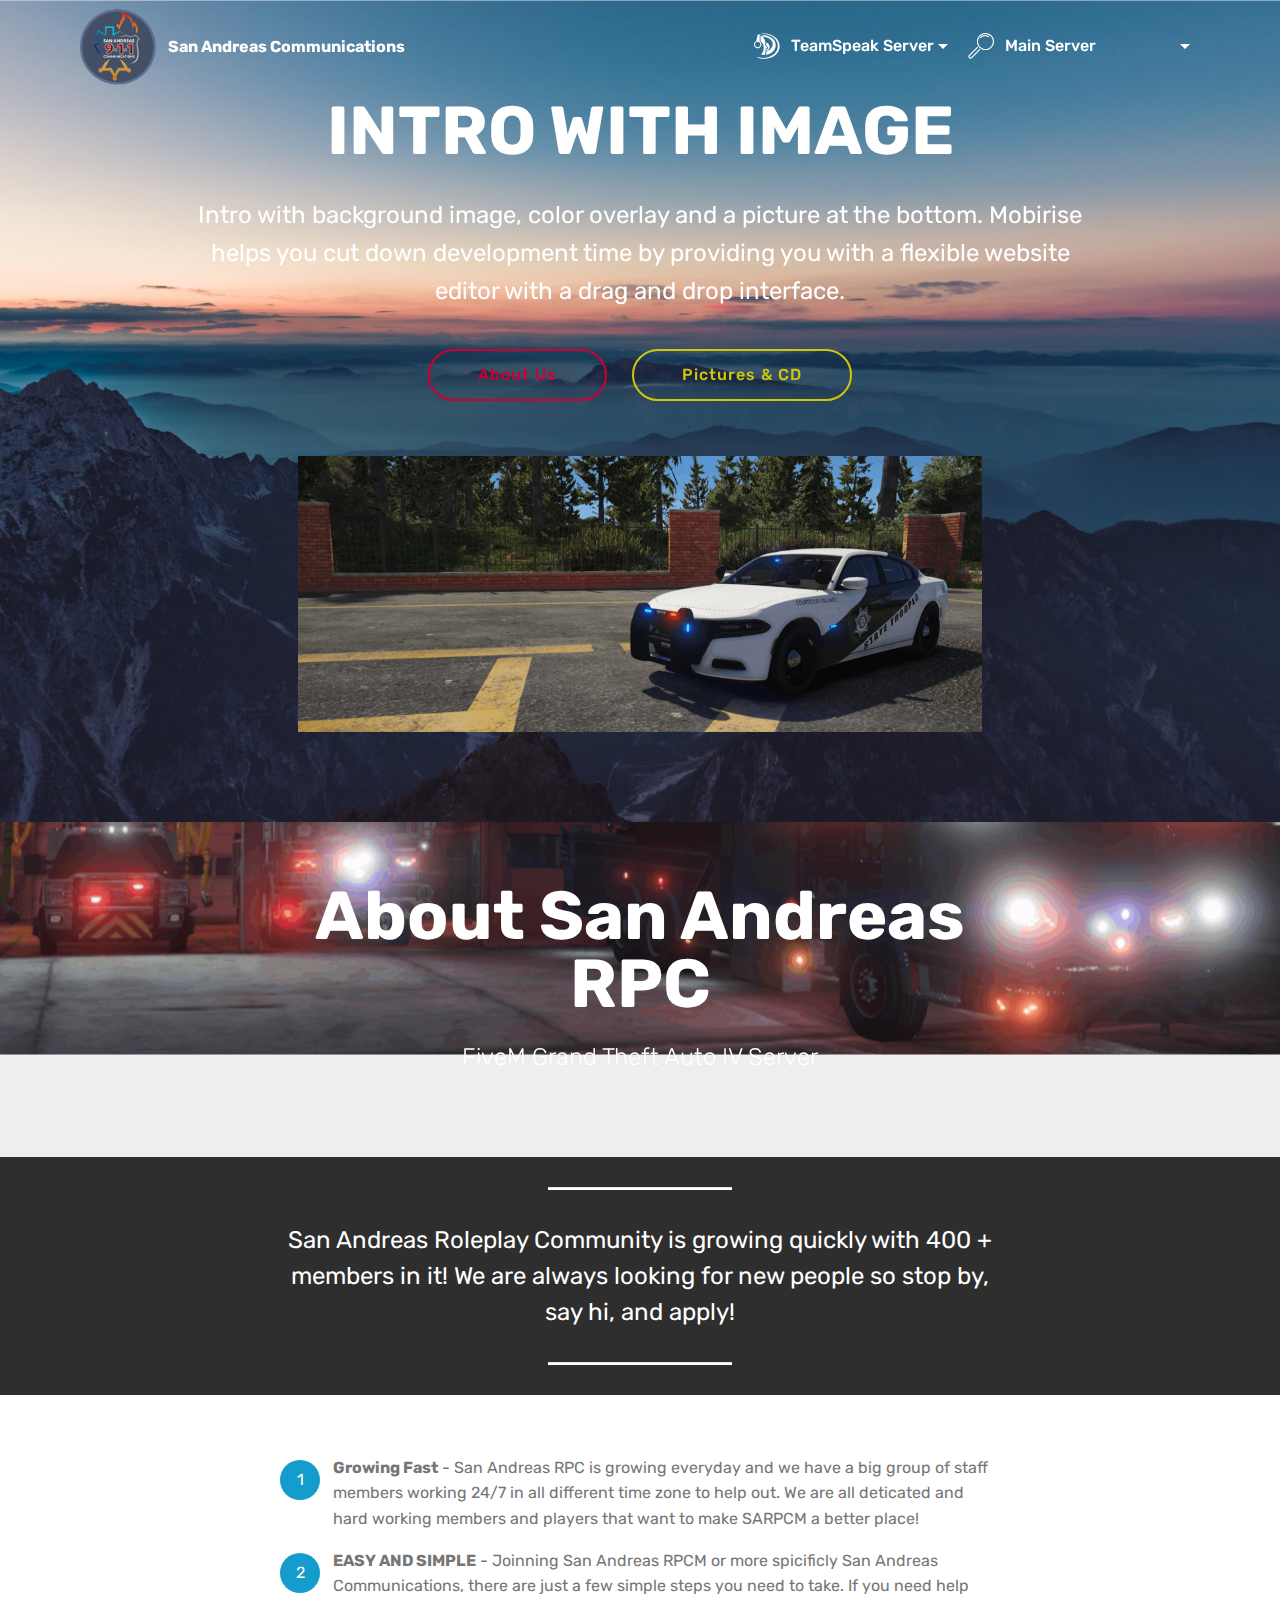
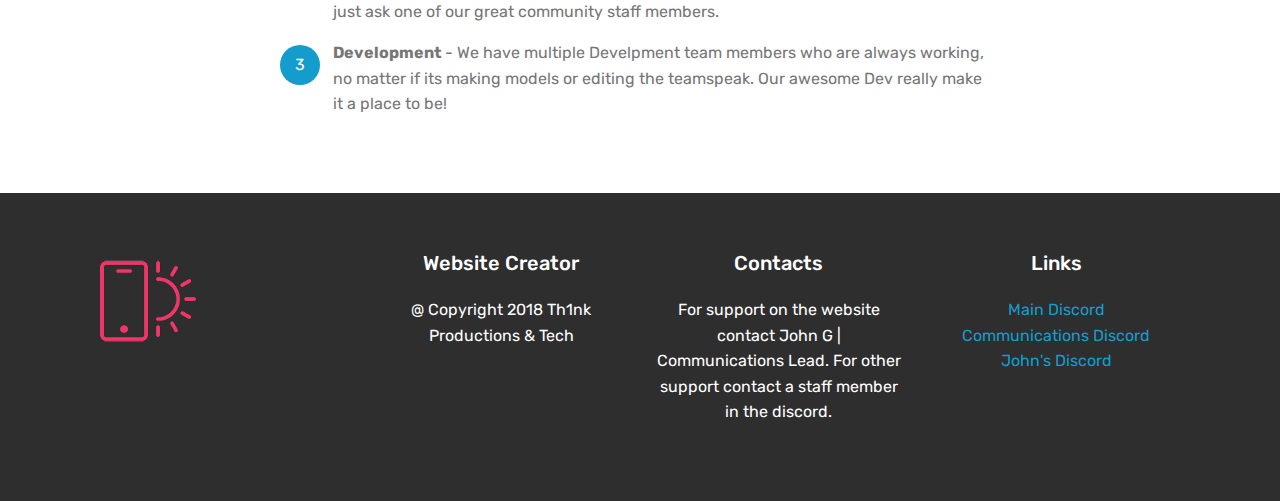
==== index.html @ 81643a7d "create github pages" ====
<!DOCTYPE html>
<html >
<head>
  <!-- Site made with Mobirise Website Builder v4.8.10, https://mobirise.com -->
  <meta charset="UTF-8">
  <meta http-equiv="X-UA-Compatible" content="IE=edge">
  <meta name="generator" content="Mobirise v4.8.10, mobirise.com">
  <meta name="viewport" content="width=device-width, initial-scale=1, minimum-scale=1">
  <link rel="shortcut icon" href="assets/images/comms-logo1-1-122x125.png" type="image/x-icon">
  <meta name="description" content="">
  <title>Home</title>
  <link rel="stylesheet" href="assets/web/assets/mobirise-icons/mobirise-icons.css">
  <link rel="stylesheet" href="assets/tether/tether.min.css">
  <link rel="stylesheet" href="assets/bootstrap/css/bootstrap.min.css">
  <link rel="stylesheet" href="assets/bootstrap/css/bootstrap-grid.min.css">
  <link rel="stylesheet" href="assets/bootstrap/css/bootstrap-reboot.min.css">
  <link rel="stylesheet" href="assets/socicon/css/styles.css">
  <link rel="stylesheet" href="assets/dropdown/css/style.css">
  <link rel="stylesheet" href="assets/theme/css/style.css">
  <link rel="stylesheet" href="assets/mobirise/css/mbr-additional.css" type="text/css">
  
  
  
</head>
<body>
  <link rel="stylesheet" href="style.less" class="cid-rf5jt0oGH4" id="menu1-4" data-rv-view="36"><section class="menu cid-rf5jt0oGH4" once="menu" id="menu1-4">

    

    <nav class="navbar navbar-expand beta-menu navbar-dropdown align-items-center navbar-fixed-top navbar-toggleable-sm bg-color transparent">
        <button class="navbar-toggler navbar-toggler-right" type="button" data-toggle="collapse" data-target="#navbarSupportedContent" aria-controls="navbarSupportedContent" aria-expanded="false" aria-label="Toggle navigation">
            <div class="hamburger">
                <span></span>
                <span></span>
                <span></span>
                <span></span>
            </div>
        </button>
        <div class="menu-logo">
            <div class="navbar-brand">
                <span class="navbar-logo">
                    <a href="index.html">
                         <img src="assets/images/comms-logo1-1-122x125.png" alt="Mobirise" title="" style="height: 4.8rem;">
                    </a>
                </span>
                <span class="navbar-caption-wrap"><a class="navbar-caption text-white display-4" href="index.html">San Andreas Communications<br></a></span>
            </div>
        </div>
        <div class="collapse navbar-collapse" id="navbarSupportedContent">
            <ul class="navbar-nav nav-dropdown nav-right" data-app-modern-menu="true"><li class="nav-item dropdown">
                    <a class="nav-link link text-white dropdown-toggle display-4" href="https://mobirise.co" data-toggle="dropdown-submenu" aria-expanded="false"><span class="socicon socicon-teamspeak mbr-iconfont mbr-iconfont-btn"></span>TeamSpeak Server</a><div class="dropdown-menu"><a class="text-white dropdown-item display-4" href="https://mobirise.co">Server Address:<br>sarpcm.com</a></div>
                </li>
                <li class="nav-item dropdown open">
                    <a class="nav-link link text-white dropdown-toggle display-4" href="https://discord.gg/9nnnePn" target="_blank" data-toggle="dropdown-submenu" aria-expanded="true">
                        <span class="mbri-search mbr-iconfont mbr-iconfont-btn"></span>Main Server&nbsp; &nbsp; &nbsp; &nbsp; &nbsp; &nbsp; &nbsp; &nbsp; &nbsp; &nbsp;&nbsp;</a><div class="dropdown-menu"><a class="text-white dropdown-item display-4" href="https://discord.gg/9nnnePn" target="_blank">Main Discord: <br>https://discord.gg/9nnnePn<br>Communications Discord:<br>https://discord.gg/y9QuucD<br></a></div>
                </li></ul>
            
        </div>
    </nav>
</section>

<section class="engine"><a href="https://mobirise.info/n">simple web templates</a></section><section class="header4 cid-rf5jaJrHUv mbr-parallax-background" id="header4-3">

    

    

    <div class="container">
        <div class="row justify-content-md-center">
            <div class="media-content col-md-10">
                <h1 class="mbr-section-title align-center mbr-white pb-3 mbr-bold mbr-fonts-style display-1">
                    INTRO WITH IMAGE
                </h1>
                
                <div class="mbr-text align-center mbr-white pb-3">
                    <p class="mbr-text mbr-fonts-style display-5">
                        Intro with background image, color overlay and a picture at the bottom. Mobirise helps you cut down development time by providing you with a flexible website editor with a drag and drop interface.
                    </p>
                </div>
                <div class="mbr-section-btn align-center"><a class="btn btn-md btn-secondary-outline display-4" href="https://mobirise.co">About Us<br></a>
                    <a class="btn btn-md btn-success-outline display-4" href="page1.html">Pictures &amp; CD<br></a></div>
            </div>
            <div class="mbr-figure pt-5">
                <img src="assets/images/paleto-station-charger-2-1368x553.png" alt="Mobirise" title="" style="width: 60%;">
            </div>
        </div>
    </div>
</section>

<section class="mbr-section content5 cid-rf5mTmYH8c mbr-parallax-background" id="content5-7">

    

    

    <div class="container">
        <div class="media-container-row">
            <div class="title col-12 col-md-8">
                <h2 class="align-center mbr-bold mbr-white pb-3 mbr-fonts-style display-1">
                    About San Andreas RPC</h2>
                <h3 class="mbr-section-subtitle align-center mbr-light mbr-white pb-3 mbr-fonts-style display-5">FiveM Grand Theft Auto IV Server</h3>
                
                
            </div>
        </div>
    </div>
</section>

<section class="mbr-section article content10 cid-rf5mU34wGT" id="content10-8">
    
     

    <div class="container">
        <div class="inner-container" style="width: 66%;">
            <hr class="line" style="width: 25%;">
            <div class="section-text align-center mbr-white mbr-fonts-style display-5">San Andreas Roleplay Community is growing quickly with 400 + members in it! We are always looking for new people so stop by, say hi, and apply!</div>
            <hr class="line" style="width: 25%;">
        </div>
    </div>
</section>

<section class="mbr-section article content11 cid-rf5mUFTgPh" id="content11-9">
     

    <div class="container">
        <div class="media-container-row">
            <div class="mbr-text counter-container col-12 col-md-8 mbr-fonts-style display-7">
                <ol>
                    <li><strong>Growing Fast</strong>&nbsp;- San Andreas RPC is growing everyday and we have a big group of staff members working 24/7 in all different time zone to help out. We are all deticated and hard working members and players that want to make SARPCM a better place!</li>
                    <li><strong>EASY AND SIMPLE</strong> - Joinning San Andreas RPCM or more spicificly San Andreas Communications, there are just a few simple steps you need to take. If you need help just ask one of our great community staff members.</li>
                    <li><strong>Development</strong>&nbsp;- We have multiple Develpment team members who are always working, no matter if its making models or editing the teamspeak. Our awesome Dev really make it a place to be!</li>
                </ol>
            </div>
        </div>
    </div>
</section>

<section class="cid-rf5qCkjVqH" id="footer1-d">

    

    

    <div class="container">
        <div class="media-container-row content text-white">
            <div class="col-12 col-md-3">
                <div class="media-wrap">
                    <a href="https://mobirise.co/">
                        <img src="assets/images/logo2.png" alt="Mobirise" title="">
                    </a>
                </div>
            </div>
            <div class="col-12 col-md-3 mbr-fonts-style display-7">
                <h5 class="pb-3">
                    Website Creator<br></h5>
                <p class="mbr-text">@ Copyright 2018 Th1nk Productions &amp; Tech</p>
            </div>
            <div class="col-12 col-md-3 mbr-fonts-style display-7">
                <h5 class="pb-3">
                    Contacts
                </h5>
                <p class="mbr-text">For support on the website contact John G | Communications Lead. For other support contact a staff member in the discord.</p>
            </div>
            <div class="col-12 col-md-3 mbr-fonts-style display-7">
                <h5 class="pb-3">
                    Links
                </h5>
                <p class="mbr-text"><a href="https://discord.gg/9nnnePn" target="_blank">Main Discord</a><br><a href="https://discord.gg/y9QuucD" target="_blank">Communications Discord</a><br><a href="https://discord.gg/YWtJuuz" target="_blank">John's Discord</a><a href="https://discord.gg/y9QuucD" target="_blank"><br></a><a href="https://discord.gg/y9QuucD" target="_blank"><br></a></p>
            </div>
        </div>
        
    </div>
</section>


  <script src="assets/web/assets/jquery/jquery.min.js"></script>
  <script src="assets/popper/popper.min.js"></script>
  <script src="assets/tether/tether.min.js"></script>
  <script src="assets/bootstrap/js/bootstrap.min.js"></script>
  <script src="assets/parallax/jarallax.min.js"></script>
  <script src="assets/dropdown/js/script.min.js"></script>
  <script src="assets/touchswipe/jquery.touch-swipe.min.js"></script>
  <script src="assets/smoothscroll/smooth-scroll.js"></script>
  <script src="assets/theme/js/script.js"></script>
  
  
</body>
</html>
---- assets/web/assets/mobirise-icons/mobirise-icons.css ----
@font-face {
  font-family: 'MobiriseIcons';
  src:  url('mobirise-icons.eot?spat4u');
  src:  url('mobirise-icons.eot?spat4u#iefix') format('embedded-opentype'),
    url('mobirise-icons.ttf?spat4u') format('truetype'),
    url('mobirise-icons.woff?spat4u') format('woff'),
    url('mobirise-icons.svg?spat4u#MobiriseIcons') format('svg');
  font-weight: normal;
  font-style: normal;
}

[class^="mbri-"], [class*=" mbri-"] {
  /* use !important to prevent issues with browser extensions that change fonts */
  font-family: MobiriseIcons !important;
  speak: none;
  font-style: normal;
  font-weight: normal;
  font-variant: normal;
  text-transform: none;
  line-height: 1;

  /* Better Font Rendering =========== */
  -webkit-font-smoothing: antialiased;
  -moz-osx-font-smoothing: grayscale;
}

.mbri-add-submenu:before {
  content: "\e900";
}
.mbri-alert:before {
  content: "\e901";
}
.mbri-align-center:before {
  content: "\e902";
}
.mbri-align-justify:before {
  content: "\e903";
}
.mbri-align-left:before {
  content: "\e904";
}
.mbri-align-right:before {
  content: "\e905";
}
.mbri-android:before {
  content: "\e906";
}
.mbri-apple:before {
  content: "\e907";
}
.mbri-arrow-down:before {
  content: "\e908";
}
.mbri-arrow-next:before {
  content: "\e909";
}
.mbri-arrow-prev:before {
  content: "\e90a";
}
.mbri-arrow-up:before {
  content: "\e90b";
}
.mbri-bold:before {
  content: "\e90c";
}
.mbri-bookmark:before {
  content: "\e90d";
}
.mbri-bootstrap:before {
  content: "\e90e";
}
.mbri-briefcase:before {
  content: "\e90f";
}
.mbri-browse:before {
  content: "\e910";
}
.mbri-bulleted-list:before {
  content: "\e911";
}
.mbri-calendar:before {
  content: "\e912";
}
.mbri-camera:before {
  content: "\e913";
}
.mbri-cart-add:before {
  content: "\e914";
}
.mbri-cart-full:before {
  content: "\e915";
}
.mbri-cash:before {
  content: "\e916";
}
.mbri-change-style:before {
  content: "\e917";
}
.mbri-chat:before {
  content: "\e918";
}
.mbri-clock:before {
  content: "\e919";
}
.mbri-close:before {
  content: "\e91a";
}
.mbri-cloud:before {
  content: "\e91b";
}
.mbri-code:before {
  content: "\e91c";
}
.mbri-contact-form:before {
  content: "\e91d";
}
.mbri-credit-card:before {
  content: "\e91e";
}
.mbri-cursor-click:before {
  content: "\e91f";
}
.mbri-cust-feedback:before {
  content: "\e920";
}
.mbri-database:before {
  content: "\e921";
}
.mbri-delivery:before {
  content: "\e922";
}
.mbri-desktop:before {
  content: "\e923";
}
.mbri-devices:before {
  content: "\e924";
}
.mbri-down:before {
  content: "\e925";
}
.mbri-download:before {
  content: "\e989";
}
.mbri-drag-n-drop:before {
  content: "\e927";
}
.mbri-drag-n-drop2:before {
  content: "\e928";
}
.mbri-edit:before {
  content: "\e929";
}
.mbri-edit2:before {
  content: "\e92a";
}
.mbri-error:before {
  content: "\e92b";
}
.mbri-extension:before {
  content: "\e92c";
}
.mbri-features:before {
  content: "\e92d";
}
.mbri-file:before {
  content: "\e92e";
}
.mbri-flag:before {
  content: "\e92f";
}
.mbri-folder:before {
  content: "\e930";
}
.mbri-gift:before {
  content: "\e931";
}
.mbri-github:before {
  content: "\e932";
}
.mbri-globe:before {
  content: "\e933";
}
.mbri-globe-2:before {
  content: "\e934";
}
.mbri-growing-chart:before {
  content: "\e935";
}
.mbri-hearth:before {
  content: "\e936";
}
.mbri-help:before {
  content: "\e937";
}
.mbri-home:before {
  content: "\e938";
}
.mbri-hot-cup:before {
  content: "\e939";
}
.mbri-idea:before {
  content: "\e93a";
}
.mbri-image-gallery:before {
  content: "\e93b";
}
.mbri-image-slider:before {
  content: "\e93c";
}
.mbri-info:before {
  content: "\e93d";
}
.mbri-italic:before {
  content: "\e93e";
}
.mbri-key:before {
  content: "\e93f";
}
.mbri-laptop:before {
  content: "\e940";
}
.mbri-layers:before {
  content: "\e941";
}
.mbri-left-right:before {
  content: "\e942";
}
.mbri-left:before {
  content: "\e943";
}
.mbri-letter:before {
  content: "\e944";
}
.mbri-like:before {
  content: "\e945";
}
.mbri-link:before {
  content: "\e946";
}
.mbri-lock:before {
  content: "\e947";
}
.mbri-login:before {
  content: "\e948";
}
.mbri-logout:before {
  content: "\e949";
}
.mbri-magic-stick:before {
  content: "\e94a";
}
.mbri-map-pin:before {
  content: "\e94b";
}
.mbri-menu:before {
  content: "\e94c";
}
.mbri-mobile:before {
  content: "\e94d";
}
.mbri-mobile2:before {
  content: "\e94e";
}
.mbri-mobirise:before {
  content: "\e94f";
}
.mbri-more-horizontal:before {
  content: "\e950";
}
.mbri-more-vertical:before {
  content: "\e951";
}
.mbri-music:before {
  content: "\e952";
}
.mbri-new-file:before {
  content: "\e953";
}
.mbri-numbered-list:before {
  content: "\e954";
}
.mbri-opened-folder:before {
  content: "\e955";
}
.mbri-pages:before {
  content: "\e956";
}
.mbri-paper-plane:before {
  content: "\e957";
}
.mbri-paperclip:before {
  content: "\e958";
}
.mbri-photo:before {
  content: "\e959";
}
.mbri-photos:before {
  content: "\e95a";
}
.mbri-pin:before {
  content: "\e95b";
}
.mbri-play:before {
  content: "\e95c";
}
.mbri-plus:before {
  content: "\e95d";
}
.mbri-preview:before {
  content: "\e95e";
}
.mbri-print:before {
  content: "\e95f";
}
.mbri-protect:before {
  content: "\e960";
}
.mbri-question:before {
  content: "\e961";
}
.mbri-quote-left:before {
  content: "\e962";
}
.mbri-quote-right:before {
  content: "\e963";
}
.mbri-refresh:before {
  content: "\e964";
}
.mbri-responsive:before {
  content: "\e965";
}
.mbri-right:before {
  content: "\e966";
}
.mbri-rocket:before {
  content: "\e967";
}
.mbri-sad-face:before {
  content: "\e968";
}
.mbri-sale:before {
  content: "\e969";
}
.mbri-save:before {
  content: "\e96a";
}
.mbri-search:before {
  content: "\e96b";
}
.mbri-setting:before {
  content: "\e96c";
}
.mbri-setting2:before {
  content: "\e96d";
}
.mbri-setting3:before {
  content: "\e96e";
}
.mbri-share:before {
  content: "\e96f";
}
.mbri-shopping-bag:before {
  content: "\e970";
}
.mbri-shopping-basket:before {
  content: "\e971";
}
.mbri-shopping-cart:before {
  content: "\e972";
}
.mbri-sites:before {
  content: "\e973";
}
.mbri-smile-face:before {
  content: "\e974";
}
.mbri-speed:before {
  content: "\e975";
}
.mbri-star:before {
  content: "\e976";
}
.mbri-success:before {
  content: "\e977";
}
.mbri-sun:before {
  content: "\e978";
}
.mbri-sun2:before {
  content: "\e979";
}
.mbri-tablet:before {
  content: "\e97a";
}
.mbri-tablet-vertical:before {
  content: "\e97b";
}
.mbri-target:before {
  content: "\e97c";
}
.mbri-timer:before {
  content: "\e97d";
}
.mbri-to-ftp:before {
  content: "\e97e";
}
.mbri-to-local-drive:before {
  content: "\e97f";
}
.mbri-touch-swipe:before {
  content: "\e980";
}
.mbri-touch:before {
  content: "\e981";
}
.mbri-trash:before {
  content: "\e982";
}
.mbri-underline:before {
  content: "\e983";
}
.mbri-unlink:before {
  content: "\e984";
}
.mbri-unlock:before {
  content: "\e985";
}
.mbri-up-down:before {
  content: "\e986";
}
.mbri-up:before {
  content: "\e987";
}
.mbri-update:before {
  content: "\e988";
}
.mbri-upload:before {
 content: "\e926"; 
}
.mbri-user:before {
  content: "\e98a";
}
.mbri-user2:before {
  content: "\e98b";
}
.mbri-users:before {
  content: "\e98c";
}
.mbri-video:before {
  content: "\e98d";
}
.mbri-video-play:before {
  content: "\e98e";
}
.mbri-watch:before {
  content: "\e98f";
}
.mbri-website-theme:before {
  content: "\e990";
}
.mbri-wifi:before {
  content: "\e991";
}
.mbri-windows:before {
  content: "\e992";
}
.mbri-zoom-out:before {
  content: "\e993";
}
.mbri-redo:before {
  content: "\e994";
}
.mbri-undo:before {
  content: "\e995";
}
---- assets/socicon/css/styles.css ----
@charset "UTF-8";

@font-face {
  font-family: "socicon";
  src:url("../fonts/socicon.eot");
  src:url("../fonts/socicon.eot?#iefix") format("embedded-opentype"),
    url("../fonts/socicon.woff") format("woff"),
    url("../fonts/socicon.ttf") format("truetype"),
    url("../fonts/socicon.svg#socicon") format("svg");
  font-weight: normal;
  font-style: normal;

}

[data-icon]:before {
  font-family: "socicon" !important;
  content: attr(data-icon);
  font-style: normal !important;
  font-weight: normal !important;
  font-variant: normal !important;
  text-transform: none !important;
  speak: none;
  line-height: 1;
  -webkit-font-smoothing: antialiased;
  -moz-osx-font-smoothing: grayscale;
}

[class^="socicon-"]:before,
[class*=" socicon-"]:before {
  font-family: "socicon" !important;
  font-style: normal !important;
  font-weight: normal !important;
  font-variant: normal !important;
  text-transform: none !important;
  speak: none;
  line-height: 1;
  -webkit-font-smoothing: antialiased;
  -moz-osx-font-smoothing: grayscale;
}

.socicon-modelmayhem:before {
  content: "\e000";
}
.socicon-mixcloud:before {
  content: "\e001";
}
.socicon-drupal:before {
  content: "\e002";
}
.socicon-swarm:before {
  content: "\e003";
}
.socicon-istock:before {
  content: "\e004";
}
.socicon-yammer:before {
  content: "\e005";
}
.socicon-ello:before {
  content: "\e006";
}
.socicon-stackoverflow:before {
  content: "\e007";
}
.socicon-persona:before {
  content: "\e008";
}
.socicon-triplej:before {
  content: "\e009";
}
.socicon-houzz:before {
  content: "\e00a";
}
.socicon-rss:before {
  content: "\e00b";
}
.socicon-paypal:before {
  content: "\e00c";
}
.socicon-odnoklassniki:before {
  content: "\e00d";
}
.socicon-airbnb:before {
  content: "\e00e";
}
.socicon-periscope:before {
  content: "\e00f";
}
.socicon-outlook:before {
  content: "\e010";
}
.socicon-coderwall:before {
  content: "\e011";
}
.socicon-tripadvisor:before {
  content: "\e012";
}
.socicon-appnet:before {
  content: "\e013";
}
.socicon-goodreads:before {
  content: "\e014";
}
.socicon-tripit:before {
  content: "\e015";
}
.socicon-lanyrd:before {
  content: "\e016";
}
.socicon-slideshare:before {
  content: "\e017";
}
.socicon-buffer:before {
  content: "\e018";
}
.socicon-disqus:before {
  content: "\e019";
}
.socicon-vkontakte:before {
  content: "\e01a";
}
.socicon-whatsapp:before {
  content: "\e01b";
}
.socicon-patreon:before {
  content: "\e01c";
}
.socicon-storehouse:before {
  content: "\e01d";
}
.socicon-pocket:before {
  content: "\e01e";
}
.socicon-mail:before {
  content: "\e01f";
}
.socicon-blogger:before {
  content: "\e020";
}
.socicon-technorati:before {
  content: "\e021";
}
.socicon-reddit:before {
  content: "\e022";
}
.socicon-dribbble:before {
  content: "\e023";
}
.socicon-stumbleupon:before {
  content: "\e024";
}
.socicon-digg:before {
  content: "\e025";
}
.socicon-envato:before {
  content: "\e026";
}
.socicon-behance:before {
  content: "\e027";
}
.socicon-delicious:before {
  content: "\e028";
}
.socicon-deviantart:before {
  content: "\e029";
}
.socicon-forrst:before {
  content: "\e02a";
}
.socicon-play:before {
  content: "\e02b";
}
.socicon-zerply:before {
  content: "\e02c";
}
.socicon-wikipedia:before {
  content: "\e02d";
}
.socicon-apple:before {
  content: "\e02e";
}
.socicon-flattr:before {
  content: "\e02f";
}
.socicon-github:before {
  content: "\e030";
}
.socicon-renren:before {
  content: "\e031";
}
.socicon-friendfeed:before {
  content: "\e032";
}
.socicon-newsvine:before {
  content: "\e033";
}
.socicon-identica:before {
  content: "\e034";
}
.socicon-bebo:before {
  content: "\e035";
}
.socicon-zynga:before {
  content: "\e036";
}
.socicon-steam:before {
  content: "\e037";
}
.socicon-xbox:before {
  content: "\e038";
}
.socicon-windows:before {
  content: "\e039";
}
.socicon-qq:before {
  content: "\e03a";
}
.socicon-douban:before {
  content: "\e03b";
}
.socicon-meetup:before {
  content: "\e03c";
}
.socicon-playstation:before {
  content: "\e03d";
}
.socicon-android:before {
  content: "\e03e";
}
.socicon-snapchat:before {
  content: "\e03f";
}
.socicon-twitter:before {
  content: "\e040";
}
.socicon-facebook:before {
  content: "\e041";
}
.socicon-googleplus:before {
  content: "\e042";
}
.socicon-pinterest:before {
  content: "\e043";
}
.socicon-foursquare:before {
  content: "\e044";
}
.socicon-yahoo:before {
  content: "\e045";
}
.socicon-skype:before {
  content: "\e046";
}
.socicon-yelp:before {
  content: "\e047";
}
.socicon-feedburner:before {
  content: "\e048";
}
.socicon-linkedin:before {
  content: "\e049";
}
.socicon-viadeo:before {
  content: "\e04a";
}
.socicon-xing:before {
  content: "\e04b";
}
.socicon-myspace:before {
  content: "\e04c";
}
.socicon-soundcloud:before {
  content: "\e04d";
}
.socicon-spotify:before {
  content: "\e04e";
}
.socicon-grooveshark:before {
  content: "\e04f";
}
.socicon-lastfm:before {
  content: "\e050";
}
.socicon-youtube:before {
  content: "\e051";
}
.socicon-vimeo:before {
  content: "\e052";
}
.socicon-dailymotion:before {
  content: "\e053";
}
.socicon-vine:before {
  content: "\e054";
}
.socicon-flickr:before {
  content: "\e055";
}
.socicon-500px:before {
  content: "\e056";
}
.socicon-wordpress:before {
  content: "\e058";
}
.socicon-tumblr:before {
  content: "\e059";
}
.socicon-twitch:before {
  content: "\e05a";
}
.socicon-8tracks:before {
  content: "\e05b";
}
.socicon-amazon:before {
  content: "\e05c";
}
.socicon-icq:before {
  content: "\e05d";
}
.socicon-smugmug:before {
  content: "\e05e";
}
.socicon-ravelry:before {
  content: "\e05f";
}
.socicon-weibo:before {
  content: "\e060";
}
.socicon-baidu:before {
  content: "\e061";
}
.socicon-angellist:before {
  content: "\e062";
}
.socicon-ebay:before {
  content: "\e063";
}
.socicon-imdb:before {
  content: "\e064";
}
.socicon-stayfriends:before {
  content: "\e065";
}
.socicon-residentadvisor:before {
  content: "\e066";
}
.socicon-google:before {
  content: "\e067";
}
.socicon-yandex:before {
  content: "\e068";
}
.socicon-sharethis:before {
  content: "\e069";
}
.socicon-bandcamp:before {
  content: "\e06a";
}
.socicon-itunes:before {
  content: "\e06b";
}
.socicon-deezer:before {
  content: "\e06c";
}
.socicon-telegram:before {
  content: "\e06e";
}
.socicon-openid:before {
  content: "\e06f";
}
.socicon-amplement:before {
  content: "\e070";
}
.socicon-viber:before {
  content: "\e071";
}
.socicon-zomato:before {
  content: "\e072";
}
.socicon-draugiem:before {
  content: "\e074";
}
.socicon-endomodo:before {
  content: "\e075";
}
.socicon-filmweb:before {
  content: "\e076";
}
.socicon-stackexchange:before {
  content: "\e077";
}
.socicon-wykop:before {
  content: "\e078";
}
.socicon-teamspeak:before {
  content: "\e079";
}
.socicon-teamviewer:before {
  content: "\e07a";
}
.socicon-ventrilo:before {
  content: "\e07b";
}
.socicon-younow:before {
  content: "\e07c";
}
.socicon-raidcall:before {
  content: "\e07d";
}
.socicon-mumble:before {
  content: "\e07e";
}
.socicon-medium:before {
  content: "\e06d";
}
.socicon-bebee:before {
  content: "\e07f";
}
.socicon-hitbox:before {
  content: "\e080";
}
.socicon-reverbnation:before {
  content: "\e081";
}
.socicon-formulr:before {
  content: "\e082";
}
.socicon-instagram:before {
  content: "\e057";
}
.socicon-battlenet:before {
  content: "\e083";
}
.socicon-chrome:before {
  content: "\e084";
}
.socicon-discord:before {
  content: "\e086";
}
.socicon-issuu:before {
  content: "\e087";
}
.socicon-macos:before {
  content: "\e088";
}
.socicon-firefox:before {
  content: "\e089";
}
.socicon-opera:before {
  content: "\e08d";
}
.socicon-keybase:before {
  content: "\e090";
}
.socicon-alliance:before {
  content: "\e091";
}
.socicon-livejournal:before {
  content: "\e092";
}
.socicon-googlephotos:before {
  content: "\e093";
}
.socicon-horde:before {
  content: "\e094";
}
.socicon-etsy:before {
  content: "\e095";
}
.socicon-zapier:before {
  content: "\e096";
}
.socicon-google-scholar:before {
  content: "\e097";
}
.socicon-researchgate:before {
  content: "\e098";
}
.socicon-wechat:before {
  content: "\e099";
}
.socicon-strava:before {
  content: "\e09a";
}
.socicon-line:before {
  content: "\e09b";
}
.socicon-lyft:before {
  content: "\e09c";
}
.socicon-uber:before {
  content: "\e09d";
}
.socicon-songkick:before {
  content: "\e09e";
}
.socicon-viewbug:before {
  content: "\e09f";
}
.socicon-googlegroups:before {
  content: "\e0a0";
}
.socicon-quora:before {
  content: "\e073";
}
.socicon-diablo:before {
  content: "\e085";
}
.socicon-blizzard:before {
  content: "\e0a1";
}
.socicon-hearthstone:before {
  content: "\e08b";
}
.socicon-heroes:before {
  content: "\e08a";
}
.socicon-overwatch:before {
  content: "\e08c";
}
.socicon-warcraft:before {
  content: "\e08e";
}
.socicon-starcraft:before {
  content: "\e08f";
}
.socicon-beam:before {
  content: "\e0a2";
}
.socicon-curse:before {
  content: "\e0a3";
}
.socicon-player:before {
  content: "\e0a4";
}
.socicon-streamjar:before {
  content: "\e0a5";
}
.socicon-nintendo:before {
  content: "\e0a6";
}
.socicon-hellocoton:before {
  content: "\e0a7";
}
---- assets/dropdown/css/style.css ----
.navbar-dropdown {
  left: 0;
  padding: 0;
  position: absolute;
  right: 0;
  top: 0;
  transition: all 0.45s ease;
  z-index: 1030;
  background: #282828; }
  .navbar-dropdown .navbar-logo {
    margin-right: 0.8rem;
    transition: margin 0.3s ease-in-out;
    vertical-align: middle; }
    .navbar-dropdown .navbar-logo img {
      height: 3.125rem;
      transition: all 0.3s ease-in-out; }
    .navbar-dropdown .navbar-logo.mbr-iconfont {
      font-size: 3.125rem;
      line-height: 3.125rem; }
  .navbar-dropdown .navbar-caption {
    font-weight: 700;
    white-space: normal;
    vertical-align: -4px;
    line-height: 3.125rem !important; }
    .navbar-dropdown .navbar-caption, .navbar-dropdown .navbar-caption:hover {
      color: inherit;
      text-decoration: none; }
  .navbar-dropdown .mbr-iconfont + .navbar-caption {
    vertical-align: -1px; }
  .navbar-dropdown.navbar-fixed-top {
    position: fixed; }
  .navbar-dropdown .navbar-brand span {
    vertical-align: -4px; }
  .navbar-dropdown.bg-color.transparent {
    background: none; }
  .navbar-dropdown.navbar-short .navbar-brand {
    padding: 0.625rem 0; }
    .navbar-dropdown.navbar-short .navbar-brand span {
      vertical-align: -1px; }
  .navbar-dropdown.navbar-short .navbar-caption {
    line-height: 2.375rem !important;
    vertical-align: -2px; }
  .navbar-dropdown.navbar-short .navbar-logo {
    margin-right: 0.5rem; }
    .navbar-dropdown.navbar-short .navbar-logo img {
      height: 2.375rem; }
    .navbar-dropdown.navbar-short .navbar-logo.mbr-iconfont {
      font-size: 2.375rem;
      line-height: 2.375rem; }
  .navbar-dropdown.navbar-short .mbr-table-cell {
    height: 3.625rem; }
  .navbar-dropdown .navbar-close {
    left: 0.6875rem;
    position: fixed;
    top: 0.75rem;
    z-index: 1000; }
  .navbar-dropdown .hamburger-icon {
    content: "";
    display: inline-block;
    vertical-align: middle;
    width: 16px;
    -webkit-box-shadow: 0 -6px 0 1px #282828,0 0 0 1px #282828,0 6px 0 1px #282828;
    -moz-box-shadow: 0 -6px 0 1px #282828,0 0 0 1px #282828,0 6px 0 1px #282828;
    box-shadow: 0 -6px 0 1px #282828,0 0 0 1px #282828,0 6px 0 1px #282828; }

.dropdown-menu .dropdown-toggle[data-toggle="dropdown-submenu"]::after {
  border-bottom: 0.35em solid transparent;
  border-left: 0.35em solid;
  border-right: 0;
  border-top: 0.35em solid transparent;
  margin-left: 0.3rem; }

.dropdown-menu .dropdown-item:focus {
  outline: 0; }

.nav-dropdown {
  font-size: 0.75rem;
  font-weight: 500;
  height: auto !important; }
  .nav-dropdown .nav-btn {
    padding-left: 1rem; }
  .nav-dropdown .link {
    margin: .667em 1.667em;
    font-weight: 500;
    padding: 0;
    transition: color .2s ease-in-out; }
    .nav-dropdown .link.dropdown-toggle {
      margin-right: 2.583em; }
      .nav-dropdown .link.dropdown-toggle::after {
        margin-left: .25rem;
        border-top: 0.35em solid;
        border-right: 0.35em solid transparent;
        border-left: 0.35em solid transparent;
        border-bottom: 0; }
      .nav-dropdown .link.dropdown-toggle[aria-expanded="true"] {
        margin: 0;
        padding: 0.667em 3.263em  0.667em 1.667em; }
  .nav-dropdown .link::after,
  .nav-dropdown .dropdown-item::after {
    color: inherit; }
  .nav-dropdown .btn {
    font-size: 0.75rem;
    font-weight: 700;
    letter-spacing: 0;
    margin-bottom: 0;
    padding-left: 1.25rem;
    padding-right: 1.25rem; }
  .nav-dropdown .dropdown-menu {
    border-radius: 0;
    border: 0;
    left: 0;
    margin: 0;
    padding-bottom: 1.25rem;
    padding-top: 1.25rem;
    position: relative; }
  .nav-dropdown .dropdown-submenu {
    margin-left: 0.125rem;
    top: 0; }
  .nav-dropdown .dropdown-item {
    font-weight: 500;
    line-height: 2;
    padding: 0.3846em 4.615em 0.3846em 1.5385em;
    position: relative;
    transition: color .2s ease-in-out, background-color .2s ease-in-out; }
    .nav-dropdown .dropdown-item::after {
      margin-top: -0.3077em;
      position: absolute;
      right: 1.1538em;
      top: 50%; }
    .nav-dropdown .dropdown-item:focus, .nav-dropdown .dropdown-item:hover {
      background: none; }

@media (max-width: 767px) {
  .nav-dropdown.navbar-toggleable-sm {
    bottom: 0;
    display: none;
    left: 0;
    overflow-x: hidden;
    position: fixed;
    top: 0;
    transform: translateX(-100%);
    -ms-transform: translateX(-100%);
    -webkit-transform: translateX(-100%);
    width: 18.75rem;
    z-index: 999; } }
.nav-dropdown.navbar-toggleable-xl {
  bottom: 0;
  display: none;
  left: 0;
  overflow-x: hidden;
  position: fixed;
  top: 0;
  transform: translateX(-100%);
  -ms-transform: translateX(-100%);
  -webkit-transform: translateX(-100%);
  width: 18.75rem;
  z-index: 999; }

.nav-dropdown-sm {
  display: block !important;
  overflow-x: hidden;
  overflow: auto;
  padding-top: 3.875rem; }
  .nav-dropdown-sm::after {
    content: "";
    display: block;
    height: 3rem;
    width: 100%; }
  .nav-dropdown-sm.collapse.in ~ .navbar-close {
    display: block !important; }
  .nav-dropdown-sm.collapsing, .nav-dropdown-sm.collapse.in {
    transform: translateX(0);
    -ms-transform: translateX(0);
    -webkit-transform: translateX(0);
    transition: all 0.25s ease-out;
    -webkit-transition: all 0.25s ease-out;
    background: #282828; }
  .nav-dropdown-sm.collapsing[aria-expanded="false"] {
    transform: translateX(-100%);
    -ms-transform: translateX(-100%);
    -webkit-transform: translateX(-100%); }
  .nav-dropdown-sm .nav-item {
    display: block;
    margin-left: 0 !important;
    padding-left: 0; }
  .nav-dropdown-sm .link,
  .nav-dropdown-sm .dropdown-item {
    border-top: 1px dotted rgba(255, 255, 255, 0.1);
    font-size: 0.8125rem;
    line-height: 1.6;
    margin: 0 !important;
    padding: 0.875rem 2.4rem 0.875rem 1.5625rem !important;
    position: relative;
    white-space: normal; }
    .nav-dropdown-sm .link:focus, .nav-dropdown-sm .link:hover,
    .nav-dropdown-sm .dropdown-item:focus,
    .nav-dropdown-sm .dropdown-item:hover {
      background: rgba(0, 0, 0, 0.2) !important;
      color: #c0a375; }
  .nav-dropdown-sm .nav-btn {
    position: relative;
    padding: 1.5625rem 1.5625rem 0 1.5625rem; }
    .nav-dropdown-sm .nav-btn::before {
      border-top: 1px dotted rgba(255, 255, 255, 0.1);
      content: "";
      left: 0;
      position: absolute;
      top: 0;
      width: 100%; }
    .nav-dropdown-sm .nav-btn + .nav-btn {
      padding-top: 0.625rem; }
      .nav-dropdown-sm .nav-btn + .nav-btn::before {
        display: none; }
  .nav-dropdown-sm .btn {
    padding: 0.625rem 0; }
  .nav-dropdown-sm .dropdown-toggle[data-toggle="dropdown-submenu"]::after {
    margin-left: .25rem;
    border-top: 0.35em solid;
    border-right: 0.35em solid transparent;
    border-left: 0.35em solid transparent;
    border-bottom: 0; }
  .nav-dropdown-sm .dropdown-toggle[data-toggle="dropdown-submenu"][aria-expanded="true"]::after {
    border-top: 0;
    border-right: 0.35em solid transparent;
    border-left: 0.35em solid transparent;
    border-bottom: 0.35em solid; }
  .nav-dropdown-sm .dropdown-menu {
    margin: 0;
    padding: 0;
    position: relative;
    top: 0;
    left: 0;
    width: 100%;
    border: 0;
    float: none;
    border-radius: 0;
    background: none; }
  .nav-dropdown-sm .dropdown-submenu {
    left: 100%;
    margin-left: 0.125rem;
    margin-top: -1.25rem;
    top: 0; }

.navbar-toggleable-sm .nav-dropdown .dropdown-menu {
  position: absolute; }

.navbar-toggleable-sm .nav-dropdown .dropdown-submenu {
  left: 100%;
  margin-left: 0.125rem;
  margin-top: -1.25rem;
  top: 0; }

.navbar-toggleable-sm.opened .nav-dropdown .dropdown-menu {
  position: relative; }

.navbar-toggleable-sm.opened .nav-dropdown .dropdown-submenu {
  left: 0;
  margin-left: 00rem;
  margin-top: 0rem;
  top: 0; }

.is-builder .nav-dropdown.collapsing {
  transition: none !important; }

/*# sourceMappingURL=style.css.map */
---- assets/theme/css/style.css ----
/*!
 * Mobirise v4 theme (https://mobirise.com/)
 * Copyright 2017 Mobirise
 */
section {
  background-color: #eeeeee; }

section,
.container,
.container-fluid {
  position: relative;
  word-wrap: break-word; }

a.mbr-iconfont:hover {
  text-decoration: none; }

.article .lead p, .article .lead ul, .article .lead ol, .article .lead pre, .article .lead blockquote {
  margin-bottom: 0; }

a {
  font-style: normal;
  font-weight: 400;
  cursor: pointer; }
  a, a:hover {
    text-decoration: none; }

figure {
  margin-bottom: 0; }

body {
  color: #232323; }

h1, h2, h3, h4, h5, h6,
.h1, .h2, .h3, .h4, .h5, .h6,
.display-1, .display-2, .display-3, .display-4 {
  line-height: 1;
  word-break: break-word;
  word-wrap: break-word; }

b, strong {
  font-weight: bold; }

blockquote {
  padding: 10px 0 10px 20px;
  position: relative;
  border-left: 2px solid;
  border-color: #ff3366; }

input:-webkit-autofill, input:-webkit-autofill:hover, input:-webkit-autofill:focus, input:-webkit-autofill:active {
  transition-delay: 9999s;
  transition-property: background-color, color; }

textarea[type="hidden"] {
  display: none; }

body {
  position: relative; }

section {
  background-position: 50% 50%;
  background-repeat: no-repeat;
  background-size: cover; }
  section .mbr-background-video,
  section .mbr-background-video-preview {
    position: absolute;
    bottom: 0;
    left: 0;
    right: 0;
    top: 0; }

.hidden {
  visibility: hidden; }

.mbr-z-index20 {
  z-index: 20; }

/*! Base colors */
.mbr-white {
  color: #ffffff; }

.mbr-black {
  color: #000000; }

.mbr-bg-white {
  background-color: #ffffff; }

.mbr-bg-black {
  background-color: #000000; }

/*! Text-aligns */
.align-left {
  text-align: left; }

.align-center {
  text-align: center; }

.align-right {
  text-align: right; }

@media (max-width: 767px) {
  .align-left, .align-center, .align-right, .mbr-section-btn, .mbr-section-title {
    text-align: center; } }
/*! Font-weight  */
.mbr-light {
  font-weight: 300; }

.mbr-regular {
  font-weight: 400; }

.mbr-semibold {
  font-weight: 500; }

.mbr-bold {
  font-weight: 700; }

/*! Media  */
.media-size-item {
  -webkit-flex: 1 1 auto;
  -moz-flex: 1 1 auto;
  -ms-flex: 1 1 auto;
  -o-flex: 1 1 auto;
  flex: 1 1 auto; }

.media-content {
  -webkit-flex-basis: 100%;
  flex-basis: 100%; }

.media-container-row {
  display: -ms-flexbox;
  display: -webkit-flex;
  display: flex;
  -webkit-flex-direction: row;
  -ms-flex-direction: row;
  flex-direction: row;
  -webkit-flex-wrap: wrap;
  -ms-flex-wrap: wrap;
  flex-wrap: wrap;
  -webkit-justify-content: center;
  -ms-flex-pack: center;
  justify-content: center;
  -webkit-align-content: center;
  -ms-flex-line-pack: center;
  align-content: center;
  -webkit-align-items: start;
  -ms-flex-align: start;
  align-items: start; }
  .media-container-row .media-size-item {
    width: 400px; }

.media-container-column {
  display: -ms-flexbox;
  display: -webkit-flex;
  display: flex;
  -webkit-flex-direction: column;
  -ms-flex-direction: column;
  flex-direction: column;
  -webkit-flex-wrap: wrap;
  -ms-flex-wrap: wrap;
  flex-wrap: wrap;
  -webkit-justify-content: center;
  -ms-flex-pack: center;
  justify-content: center;
  -webkit-align-content: center;
  -ms-flex-line-pack: center;
  align-content: center;
  -webkit-align-items: stretch;
  -ms-flex-align: stretch;
  align-items: stretch; }
  .media-container-column > * {
    width: 100%; }

@media (min-width: 992px) {
  .media-container-row {
    -webkit-flex-wrap: nowrap;
    -ms-flex-wrap: nowrap;
    flex-wrap: nowrap; } }
figure {
  overflow: hidden; }

figure[mbr-media-size] {
  transition: width 0.1s; }

.mbr-figure img, .mbr-figure iframe {
  display: block;
  width: 100%; }

.card {
  background-color: transparent;
  border: none; }

.card-img {
  text-align: center;
  flex-shrink: 0;
  -webkit-flex-shrink: 0; }

.media {
  max-width: 100%;
  margin: 0 auto; }

.mbr-figure {
  -ms-flex-item-align: center;
  -ms-grid-row-align: center;
  -webkit-align-self: center;
  align-self: center; }

.media-container > div {
  max-width: 100%; }

.mbr-figure img, .card-img img {
  width: 100%; }

@media (max-width: 991px) {
  .media-size-item {
    width: auto !important; }

  .media {
    width: auto; }

  .mbr-figure {
    width: 100% !important; } }
/*! Buttons */
.mbr-section-btn {
  margin-left: -.25rem;
  margin-right: -.25rem;
  font-size: 0; }

nav .mbr-section-btn {
  margin-left: 0rem;
  margin-right: 0rem; }

/*! Btn icon margin */
.btn .mbr-iconfont, .btn.btn-sm .mbr-iconfont {
  cursor: pointer;
  margin-right: 0.5rem; }

.btn.btn-md .mbr-iconfont, .btn.btn-md .mbr-iconfont {
  margin-right: 0.8rem; }

.mbr-regular {
  font-weight: 400; }

.mbr-semibold {
  font-weight: 500; }

.mbr-bold {
  font-weight: 700; }

[type="submit"] {
  -webkit-appearance: none; }

/*! Full-screen */
.mbr-fullscreen .mbr-overlay {
  min-height: 100vh; }

.mbr-fullscreen {
  display: flex;
  display: -webkit-flex;
  display: -moz-flex;
  display: -ms-flex;
  display: -o-flex;
  align-items: center;
  -webkit-align-items: center;
  min-height: 100vh;
  padding-top: 3rem;
  padding-bottom: 3rem; }

/*! Map */
.map {
  height: 25rem;
  position: relative; }
  .map iframe {
    width: 100%;
    height: 100%; }

/* Form */
.form-asterisk {
  font-family: initial;
  position: absolute;
  top: -2px;
  font-weight: normal; }

/*! Scroll to top arrow */
.mbr-arrow-up {
  bottom: 25px;
  right: 90px;
  position: fixed;
  text-align: right;
  z-index: 5000;
  color: #ffffff;
  font-size: 32px;
  transform: rotate(180deg);
  -webkit-transform: rotate(180deg); }

.mbr-arrow-up a {
  background: rgba(0, 0, 0, 0.2);
  border-radius: 3px;
  color: #fff;
  display: inline-block;
  height: 60px;
  width: 60px;
  outline-style: none !important;
  position: relative;
  text-decoration: none;
  transition: all .3s ease-in-out;
  cursor: pointer;
  text-align: center; }
  .mbr-arrow-up a:hover {
    background-color: rgba(0, 0, 0, 0.4); }
  .mbr-arrow-up a i {
    line-height: 60px; }

.mbr-arrow-up-icon {
  display: block;
  color: #fff; }

.mbr-arrow-up-icon::before {
  content: "\203a";
  display: inline-block;
  font-family: serif;
  font-size: 32px;
  line-height: 1;
  font-style: normal;
  position: relative;
  top: 6px;
  left: -4px;
  -webkit-transform: rotate(-90deg);
  transform: rotate(-90deg); }

/*! Arrow Down */
.mbr-arrow {
  position: absolute;
  bottom: 45px;
  left: 50%;
  width: 60px;
  height: 60px;
  cursor: pointer;
  background-color: rgba(80, 80, 80, 0.5);
  border-radius: 50%;
  -webkit-transform: translateX(-50%);
  transform: translateX(-50%); }
  .mbr-arrow > a {
    display: inline-block;
    text-decoration: none;
    outline-style: none;
    -webkit-animation: arrowdown 1.7s ease-in-out infinite;
    animation: arrowdown 1.7s ease-in-out infinite; }
    .mbr-arrow > a > i {
      position: absolute;
      top: -2px;
      left: 15px;
      font-size: 2rem; }

@keyframes arrowdown {
  0% {
    transform: translateY(0px);
    -webkit-transform: translateY(0px); }
  50% {
    transform: translateY(-5px);
    -webkit-transform: translateY(-5px); }
  100% {
    transform: translateY(0px);
    -webkit-transform: translateY(0px); } }
@-webkit-keyframes arrowdown {
  0% {
    transform: translateY(0px);
    -webkit-transform: translateY(0px); }
  50% {
    transform: translateY(-5px);
    -webkit-transform: translateY(-5px); }
  100% {
    transform: translateY(0px);
    -webkit-transform: translateY(0px); } }
@media (max-width: 500px) {
  .mbr-arrow-up {
    left: 50%;
    right: auto;
    transform: translateX(-50%) rotate(180deg);
    -webkit-transform: translateX(-50%) rotate(180deg); } }
/*Gradients animation*/
@keyframes gradient-animation {
  from {
    background-position: 0% 100%;
    animation-timing-function: ease-in-out; }
  to {
    background-position: 100% 0%;
    animation-timing-function: ease-in-out; } }
@-webkit-keyframes gradient-animation {
  from {
    background-position: 0% 100%;
    animation-timing-function: ease-in-out; }
  to {
    background-position: 100% 0%;
    animation-timing-function: ease-in-out; } }
.bg-gradient {
  background-size: 200% 200%;
  animation: gradient-animation 5s infinite alternate;
  -webkit-animation: gradient-animation 5s infinite alternate; }

.menu .navbar-brand {
  display: -webkit-flex; }
  .menu .navbar-brand span {
    display: flex;
    display: -webkit-flex; }
  .menu .navbar-brand .navbar-caption-wrap {
    display: -webkit-flex; }
  .menu .navbar-brand .navbar-logo img {
    display: -webkit-flex; }
@media (min-width: 768px) and (max-width: 991px) {
  .menu .navbar-toggleable-sm .navbar-nav {
    display: -webkit-box;
    display: -webkit-flex;
    display: -ms-flexbox; } }
@media (min-width: 992px) {
  .menu .navbar-nav.nav-dropdown {
    display: -webkit-flex; }
  .menu .navbar-toggleable-sm .navbar-collapse {
    display: -webkit-flex !important; } }
@media (max-width: 767px) {
  .menu .navbar-collapse {
    overflow-y: auto;
    max-height: 80vh; }
  .menu .dropdown-menu {
    max-height: 60vh;
    overflow-y: auto; } }

.navbar {
  display: -webkit-flex;
  -webkit-flex-wrap: wrap;
  -webkit-align-items: center;
  -webkit-justify-content: space-between; }

.navbar-collapse {
  -webkit-flex-basis: 100%;
  -webkit-flex-grow: 1;
  -webkit-align-items: center; }

.nav-dropdown .link {
  padding: .667em 1.667em !important;
  margin: 0 !important; }

.nav {
  display: -webkit-flex;
  -webkit-flex-wrap: wrap; }

.row {
  display: -webkit-flex;
  -webkit-flex-wrap: wrap; }

.justify-content-center {
  -webkit-justify-content: center; }

.form-inline {
  display: -webkit-flex;
  -webkit-flex-flow: row wrap;
  -webkit-align-items: center; }

.card-wrapper {
  -webkit-flex: 1; }

.carousel-control {
  z-index: 10;
  display: -webkit-flex;
  -webkit-align-items: center;
  -webkit-justify-content: center; }

.carousel-controls {
  display: -webkit-flex; }

.media {
  display: -webkit-flex; }

/*# sourceMappingURL=style.css.map */
.engine {
	position: absolute;
	text-indent: -2400px;
	text-align: center;
	padding: 0;
	top: 0;
	left: -2400px;
}
---- assets/mobirise/css/mbr-additional.css ----
@import url(https://fonts.googleapis.com/css?family=Rubik:300,300i,400,400i,500,500i,700,700i,900,900i);





body {
  font-style: normal;
  line-height: 1.5;
}
.mbr-section-title {
  font-style: normal;
  line-height: 1.2;
}
.mbr-section-subtitle {
  line-height: 1.3;
}
.mbr-text {
  font-style: normal;
  line-height: 1.6;
}
.display-1 {
  font-family: 'Rubik', sans-serif;
  font-size: 4.25rem;
}
.display-1 > .mbr-iconfont {
  font-size: 6.8rem;
}
.display-2 {
  font-family: 'Rubik', sans-serif;
  font-size: 3rem;
}
.display-2 > .mbr-iconfont {
  font-size: 4.8rem;
}
.display-4 {
  font-family: 'Rubik', sans-serif;
  font-size: 1rem;
}
.display-4 > .mbr-iconfont {
  font-size: 1.6rem;
}
.display-5 {
  font-family: 'Rubik', sans-serif;
  font-size: 1.5rem;
}
.display-5 > .mbr-iconfont {
  font-size: 2.4rem;
}
.display-7 {
  font-family: 'Rubik', sans-serif;
  font-size: 1rem;
}
.display-7 > .mbr-iconfont {
  font-size: 1.6rem;
}
/* ---- Fluid typography for mobile devices ---- */
/* 1.4 - font scale ratio ( bootstrap == 1.42857 ) */
/* 100vw - current viewport width */
/* (48 - 20)  48 == 48rem == 768px, 20 == 20rem == 320px(minimal supported viewport) */
/* 0.65 - min scale variable, may vary */
@media (max-width: 768px) {
  .display-1 {
    font-size: 3.4rem;
    font-size: calc( 2.1374999999999997rem + (4.25 - 2.1374999999999997) * ((100vw - 20rem) / (48 - 20)));
    line-height: calc( 1.4 * (2.1374999999999997rem + (4.25 - 2.1374999999999997) * ((100vw - 20rem) / (48 - 20))));
  }
  .display-2 {
    font-size: 2.4rem;
    font-size: calc( 1.7rem + (3 - 1.7) * ((100vw - 20rem) / (48 - 20)));
    line-height: calc( 1.4 * (1.7rem + (3 - 1.7) * ((100vw - 20rem) / (48 - 20))));
  }
  .display-4 {
    font-size: 0.8rem;
    font-size: calc( 1rem + (1 - 1) * ((100vw - 20rem) / (48 - 20)));
    line-height: calc( 1.4 * (1rem + (1 - 1) * ((100vw - 20rem) / (48 - 20))));
  }
  .display-5 {
    font-size: 1.2rem;
    font-size: calc( 1.175rem + (1.5 - 1.175) * ((100vw - 20rem) / (48 - 20)));
    line-height: calc( 1.4 * (1.175rem + (1.5 - 1.175) * ((100vw - 20rem) / (48 - 20))));
  }
}
/* Buttons */
.btn {
  font-weight: 500;
  border-width: 2px;
  font-style: normal;
  letter-spacing: 1px;
  margin: .4rem .8rem;
  white-space: normal;
  -webkit-transition: all 0.3s ease-in-out;
  -moz-transition: all 0.3s ease-in-out;
  transition: all 0.3s ease-in-out;
  display: inline-flex;
  align-items: center;
  justify-content: center;
  word-break: break-word;
  -webkit-align-items: center;
  -webkit-justify-content: center;
  display: -webkit-inline-flex;
  padding: 1rem 3rem;
  border-radius: 3px;
}
.btn-sm {
  font-weight: 500;
  letter-spacing: 1px;
  -webkit-transition: all 0.3s ease-in-out;
  -moz-transition: all 0.3s ease-in-out;
  transition: all 0.3s ease-in-out;
  padding: 0.6rem 1.5rem;
  border-radius: 3px;
}
.btn-md {
  font-weight: 500;
  letter-spacing: 1px;
  margin: .4rem .8rem !important;
  -webkit-transition: all 0.3s ease-in-out;
  -moz-transition: all 0.3s ease-in-out;
  transition: all 0.3s ease-in-out;
  padding: 1rem 3rem;
  border-radius: 3px;
}
.btn-lg {
  font-weight: 500;
  letter-spacing: 1px;
  margin: .4rem .8rem !important;
  -webkit-transition: all 0.3s ease-in-out;
  -moz-transition: all 0.3s ease-in-out;
  transition: all 0.3s ease-in-out;
  padding: 1.2rem 3.2rem;
  border-radius: 3px;
}
.bg-primary {
  background-color: #149dcc !important;
}
.bg-success {
  background-color: #f7ed4a !important;
}
.bg-info {
  background-color: #82786e !important;
}
.bg-warning {
  background-color: #879a9f !important;
}
.bg-danger {
  background-color: #b1a374 !important;
}
.btn-primary,
.btn-primary:active {
  background-color: #149dcc !important;
  border-color: #149dcc !important;
  color: #ffffff !important;
}
.btn-primary:hover,
.btn-primary:focus,
.btn-primary.focus,
.btn-primary.active {
  color: #ffffff !important;
  background-color: #0d6786 !important;
  border-color: #0d6786 !important;
}
.btn-primary.disabled,
.btn-primary:disabled {
  color: #ffffff !important;
  background-color: #0d6786 !important;
  border-color: #0d6786 !important;
}
.btn-secondary,
.btn-secondary:active {
  background-color: #ff3366 !important;
  border-color: #ff3366 !important;
  color: #ffffff !important;
}
.btn-secondary:hover,
.btn-secondary:focus,
.btn-secondary.focus,
.btn-secondary.active {
  color: #ffffff !important;
  background-color: #e50039 !important;
  border-color: #e50039 !important;
}
.btn-secondary.disabled,
.btn-secondary:disabled {
  color: #ffffff !important;
  background-color: #e50039 !important;
  border-color: #e50039 !important;
}
.btn-info,
.btn-info:active {
  background-color: #82786e !important;
  border-color: #82786e !important;
  color: #ffffff !important;
}
.btn-info:hover,
.btn-info:focus,
.btn-info.focus,
.btn-info.active {
  color: #ffffff !important;
  background-color: #59524b !important;
  border-color: #59524b !important;
}
.btn-info.disabled,
.btn-info:disabled {
  color: #ffffff !important;
  background-color: #59524b !important;
  border-color: #59524b !important;
}
.btn-success,
.btn-success:active {
  background-color: #f7ed4a !important;
  border-color: #f7ed4a !important;
  color: #3f3c03 !important;
}
.btn-success:hover,
.btn-success:focus,
.btn-success.focus,
.btn-success.active {
  color: #3f3c03 !important;
  background-color: #eadd0a !important;
  border-color: #eadd0a !important;
}
.btn-success.disabled,
.btn-success:disabled {
  color: #3f3c03 !important;
  background-color: #eadd0a !important;
  border-color: #eadd0a !important;
}
.btn-warning,
.btn-warning:active {
  background-color: #879a9f !important;
  border-color: #879a9f !important;
  color: #ffffff !important;
}
.btn-warning:hover,
.btn-warning:focus,
.btn-warning.focus,
.btn-warning.active {
  color: #ffffff !important;
  background-color: #617479 !important;
  border-color: #617479 !important;
}
.btn-warning.disabled,
.btn-warning:disabled {
  color: #ffffff !important;
  background-color: #617479 !important;
  border-color: #617479 !important;
}
.btn-danger,
.btn-danger:active {
  background-color: #b1a374 !important;
  border-color: #b1a374 !important;
  color: #ffffff !important;
}
.btn-danger:hover,
.btn-danger:focus,
.btn-danger.focus,
.btn-danger.active {
  color: #ffffff !important;
  background-color: #8b7d4e !important;
  border-color: #8b7d4e !important;
}
.btn-danger.disabled,
.btn-danger:disabled {
  color: #ffffff !important;
  background-color: #8b7d4e !important;
  border-color: #8b7d4e !important;
}
.btn-white {
  color: #333333 !important;
}
.btn-white,
.btn-white:active {
  background-color: #ffffff !important;
  border-color: #ffffff !important;
  color: #808080 !important;
}
.btn-white:hover,
.btn-white:focus,
.btn-white.focus,
.btn-white.active {
  color: #808080 !important;
  background-color: #d9d9d9 !important;
  border-color: #d9d9d9 !important;
}
.btn-white.disabled,
.btn-white:disabled {
  color: #808080 !important;
  background-color: #d9d9d9 !important;
  border-color: #d9d9d9 !important;
}
.btn-black,
.btn-black:active {
  background-color: #333333 !important;
  border-color: #333333 !important;
  color: #ffffff !important;
}
.btn-black:hover,
.btn-black:focus,
.btn-black.focus,
.btn-black.active {
  color: #ffffff !important;
  background-color: #0d0d0d !important;
  border-color: #0d0d0d !important;
}
.btn-black.disabled,
.btn-black:disabled {
  color: #ffffff !important;
  background-color: #0d0d0d !important;
  border-color: #0d0d0d !important;
}
.btn-primary-outline,
.btn-primary-outline:active {
  background: none;
  border-color: #0b566f;
  color: #0b566f;
}
.btn-primary-outline:hover,
.btn-primary-outline:focus,
.btn-primary-outline.focus,
.btn-primary-outline.active {
  color: #ffffff;
  background-color: #149dcc;
  border-color: #149dcc;
}
.btn-primary-outline.disabled,
.btn-primary-outline:disabled {
  color: #ffffff !important;
  background-color: #149dcc !important;
  border-color: #149dcc !important;
}
.btn-secondary-outline,
.btn-secondary-outline:active {
  background: none;
  border-color: #cc0033;
  color: #cc0033;
}
.btn-secondary-outline:hover,
.btn-secondary-outline:focus,
.btn-secondary-outline.focus,
.btn-secondary-outline.active {
  color: #ffffff;
  background-color: #ff3366;
  border-color: #ff3366;
}
.btn-secondary-outline.disabled,
.btn-secondary-outline:disabled {
  color: #ffffff !important;
  background-color: #ff3366 !important;
  border-color: #ff3366 !important;
}
.btn-info-outline,
.btn-info-outline:active {
  background: none;
  border-color: #4b453f;
  color: #4b453f;
}
.btn-info-outline:hover,
.btn-info-outline:focus,
.btn-info-outline.focus,
.btn-info-outline.active {
  color: #ffffff;
  background-color: #82786e;
  border-color: #82786e;
}
.btn-info-outline.disabled,
.btn-info-outline:disabled {
  color: #ffffff !important;
  background-color: #82786e !important;
  border-color: #82786e !important;
}
.btn-success-outline,
.btn-success-outline:active {
  background: none;
  border-color: #d2c609;
  color: #d2c609;
}
.btn-success-outline:hover,
.btn-success-outline:focus,
.btn-success-outline.focus,
.btn-success-outline.active {
  color: #3f3c03;
  background-color: #f7ed4a;
  border-color: #f7ed4a;
}
.btn-success-outline.disabled,
.btn-success-outline:disabled {
  color: #3f3c03 !important;
  background-color: #f7ed4a !important;
  border-color: #f7ed4a !important;
}
.btn-warning-outline,
.btn-warning-outline:active {
  background: none;
  border-color: #55666b;
  color: #55666b;
}
.btn-warning-outline:hover,
.btn-warning-outline:focus,
.btn-warning-outline.focus,
.btn-warning-outline.active {
  color: #ffffff;
  background-color: #879a9f;
  border-color: #879a9f;
}
.btn-warning-outline.disabled,
.btn-warning-outline:disabled {
  color: #ffffff !important;
  background-color: #879a9f !important;
  border-color: #879a9f !important;
}
.btn-danger-outline,
.btn-danger-outline:active {
  background: none;
  border-color: #7a6e45;
  color: #7a6e45;
}
.btn-danger-outline:hover,
.btn-danger-outline:focus,
.btn-danger-outline.focus,
.btn-danger-outline.active {
  color: #ffffff;
  background-color: #b1a374;
  border-color: #b1a374;
}
.btn-danger-outline.disabled,
.btn-danger-outline:disabled {
  color: #ffffff !important;
  background-color: #b1a374 !important;
  border-color: #b1a374 !important;
}
.btn-black-outline,
.btn-black-outline:active {
  background: none;
  border-color: #000000;
  color: #000000;
}
.btn-black-outline:hover,
.btn-black-outline:focus,
.btn-black-outline.focus,
.btn-black-outline.active {
  color: #ffffff;
  background-color: #333333;
  border-color: #333333;
}
.btn-black-outline.disabled,
.btn-black-outline:disabled {
  color: #ffffff !important;
  background-color: #333333 !important;
  border-color: #333333 !important;
}
.btn-white-outline,
.btn-white-outline:active,
.btn-white-outline.active {
  background: none;
  border-color: #ffffff;
  color: #ffffff;
}
.btn-white-outline:hover,
.btn-white-outline:focus,
.btn-white-outline.focus {
  color: #333333;
  background-color: #ffffff;
  border-color: #ffffff;
}
.text-primary {
  color: #149dcc !important;
}
.text-secondary {
  color: #ff3366 !important;
}
.text-success {
  color: #f7ed4a !important;
}
.text-info {
  color: #82786e !important;
}
.text-warning {
  color: #879a9f !important;
}
.text-danger {
  color: #b1a374 !important;
}
.text-white {
  color: #ffffff !important;
}
.text-black {
  color: #000000 !important;
}
a.text-primary:hover,
a.text-primary:focus {
  color: #0b566f !important;
}
a.text-secondary:hover,
a.text-secondary:focus {
  color: #cc0033 !important;
}
a.text-success:hover,
a.text-success:focus {
  color: #d2c609 !important;
}
a.text-info:hover,
a.text-info:focus {
  color: #4b453f !important;
}
a.text-warning:hover,
a.text-warning:focus {
  color: #55666b !important;
}
a.text-danger:hover,
a.text-danger:focus {
  color: #7a6e45 !important;
}
a.text-white:hover,
a.text-white:focus {
  color: #b3b3b3 !important;
}
a.text-black:hover,
a.text-black:focus {
  color: #4d4d4d !important;
}
.alert-success {
  background-color: #70c770;
}
.alert-info {
  background-color: #82786e;
}
.alert-warning {
  background-color: #879a9f;
}
.alert-danger {
  background-color: #b1a374;
}
.mbr-section-btn a.btn:not(.btn-form) {
  border-radius: 100px;
}
.mbr-section-btn a.btn:not(.btn-form):hover,
.mbr-section-btn a.btn:not(.btn-form):focus {
  box-shadow: none !important;
}
.mbr-section-btn a.btn:not(.btn-form):hover,
.mbr-section-btn a.btn:not(.btn-form):focus {
  box-shadow: 0 10px 40px 0 rgba(0, 0, 0, 0.2) !important;
  -webkit-box-shadow: 0 10px 40px 0 rgba(0, 0, 0, 0.2) !important;
}
.mbr-gallery-filter li a {
  border-radius: 100px !important;
}
.mbr-gallery-filter li.active .btn {
  background-color: #149dcc;
  border-color: #149dcc;
  color: #ffffff;
}
.mbr-gallery-filter li.active .btn:focus {
  box-shadow: none;
}
.nav-tabs .nav-link {
  border-radius: 100px !important;
}
.btn-form {
  border-radius: 0;
}
.btn-form:hover {
  cursor: pointer;
}
a,
a:hover {
  color: #149dcc;
}
.mbr-plan-header.bg-primary .mbr-plan-subtitle,
.mbr-plan-header.bg-primary .mbr-plan-price-desc {
  color: #b4e6f8;
}
.mbr-plan-header.bg-success .mbr-plan-subtitle,
.mbr-plan-header.bg-success .mbr-plan-price-desc {
  color: #ffffff;
}
.mbr-plan-header.bg-info .mbr-plan-subtitle,
.mbr-plan-header.bg-info .mbr-plan-price-desc {
  color: #beb8b2;
}
.mbr-plan-header.bg-warning .mbr-plan-subtitle,
.mbr-plan-header.bg-warning .mbr-plan-price-desc {
  color: #ced6d8;
}
.mbr-plan-header.bg-danger .mbr-plan-subtitle,
.mbr-plan-header.bg-danger .mbr-plan-price-desc {
  color: #dfd9c6;
}
/* Scroll to top button*/
.scrollToTop_wraper {
  display: none;
}
#scrollToTop a i:before {
  content: '';
  position: absolute;
  height: 40%;
  top: 25%;
  background: #fff;
  width: 2px;
  left: calc(50% - 1px);
}
#scrollToTop a i:after {
  content: '';
  position: absolute;
  display: block;
  border-top: 2px solid #fff;
  border-right: 2px solid #fff;
  width: 40%;
  height: 40%;
  left: 30%;
  bottom: 30%;
  transform: rotate(135deg);
  -webkit-transform: rotate(135deg);
}
/* Others*/
.note-check a[data-value=Rubik] {
  font-style: normal;
}
.mbr-arrow a {
  color: #ffffff;
}
@media (max-width: 767px) {
  .mbr-arrow {
    display: none;
  }
}
.form-control-label {
  position: relative;
  cursor: pointer;
  margin-bottom: .357em;
  padding: 0;
}
.alert {
  color: #ffffff;
  border-radius: 0;
  border: 0;
  font-size: .875rem;
  line-height: 1.5;
  margin-bottom: 1.875rem;
  padding: 1.25rem;
  position: relative;
}
.alert.alert-form::after {
  background-color: inherit;
  bottom: -7px;
  content: "";
  display: block;
  height: 14px;
  left: 50%;
  margin-left: -7px;
  position: absolute;
  transform: rotate(45deg);
  width: 14px;
  -webkit-transform: rotate(45deg);
}
.form-control {
  background-color: #f5f5f5;
  box-shadow: none;
  color: #565656;
  font-family: 'Rubik', sans-serif;
  font-size: 1rem;
  line-height: 1.43;
  min-height: 3.5em;
  padding: 1.07em .5em;
}
.form-control > .mbr-iconfont {
  font-size: 1.6rem;
}
.form-control,
.form-control:focus {
  border: 1px solid #e8e8e8;
}
.form-active .form-control:invalid {
  border-color: red;
}
.mbr-overlay {
  background-color: #000;
  bottom: 0;
  left: 0;
  opacity: .5;
  position: absolute;
  right: 0;
  top: 0;
  z-index: 0;
}
blockquote {
  font-style: italic;
  padding: 10px 0 10px 20px;
  font-size: 1.09rem;
  position: relative;
  border-color: #149dcc;
  border-width: 3px;
}
ul,
ol,
pre,
blockquote {
  margin-bottom: 2.3125rem;
}
pre {
  background: #f4f4f4;
  padding: 10px 24px;
  white-space: pre-wrap;
}
.inactive {
  -webkit-user-select: none;
  -moz-user-select: none;
  -ms-user-select: none;
  user-select: none;
  pointer-events: none;
  -webkit-user-drag: none;
  user-drag: none;
}
.mbr-section__comments .row {
  justify-content: center;
  -webkit-justify-content: center;
}
/* Forms */
.mbr-form .btn {
  margin: .4rem 0;
}
.mbr-form .input-group-btn a.btn {
  border-radius: 100px !important;
}
.mbr-form .input-group-btn a.btn:hover {
  box-shadow: 0 10px 40px 0 rgba(0, 0, 0, 0.2);
}
.mbr-form .input-group-btn button[type="submit"] {
  border-radius: 100px !important;
  padding: 1rem 3rem;
}
.mbr-form .input-group-btn button[type="submit"]:hover {
  box-shadow: 0 10px 40px 0 rgba(0, 0, 0, 0.2);
}
.form2 .form-control {
  border-top-left-radius: 100px;
  border-bottom-left-radius: 100px;
}
.form2 .input-group-btn a.btn {
  border-top-left-radius: 0 !important;
  border-bottom-left-radius: 0 !important;
}
.form2 .input-group-btn button[type="submit"] {
  border-top-left-radius: 0 !important;
  border-bottom-left-radius: 0 !important;
}
.form3 input[type="email"] {
  border-radius: 100px !important;
}
@media (max-width: 349px) {
  .form2 input[type="email"] {
    border-radius: 100px !important;
  }
  .form2 .input-group-btn a.btn {
    border-radius: 100px !important;
  }
  .form2 .input-group-btn button[type="submit"] {
    border-radius: 100px !important;
  }
}
@media (max-width: 767px) {
  .btn {
    font-size: .75rem !important;
  }
  .btn .mbr-iconfont {
    font-size: 1rem !important;
  }
}
/* Social block */
.btn-social {
  font-size: 20px;
  border-radius: 50%;
  padding: 0;
  width: 44px;
  height: 44px;
  line-height: 44px;
  text-align: center;
  position: relative;
  border: 2px solid #c0a375;
  border-color: #149dcc;
  color: #232323;
  cursor: pointer;
}
.btn-social i {
  top: 0;
  line-height: 44px;
  width: 44px;
}
.btn-social:hover {
  color: #fff;
  background: #149dcc;
}
.btn-social + .btn {
  margin-left: .1rem;
}
/* Footer */
.mbr-footer-content li::before,
.mbr-footer .mbr-contacts li::before {
  background: #149dcc;
}
.mbr-footer-content li a:hover,
.mbr-footer .mbr-contacts li a:hover {
  color: #149dcc;
}
.footer3 input[type="email"],
.footer4 input[type="email"] {
  border-radius: 100px !important;
}
.footer3 .input-group-btn a.btn,
.footer4 .input-group-btn a.btn {
  border-radius: 100px !important;
}
.footer3 .input-group-btn button[type="submit"],
.footer4 .input-group-btn button[type="submit"] {
  border-radius: 100px !important;
}
/* Headers*/
.header13 .form-inline input[type="email"],
.header14 .form-inline input[type="email"] {
  border-radius: 100px;
}
.header13 .form-inline input[type="text"],
.header14 .form-inline input[type="text"] {
  border-radius: 100px;
}
.header13 .form-inline input[type="tel"],
.header14 .form-inline input[type="tel"] {
  border-radius: 100px;
}
.header13 .form-inline a.btn,
.header14 .form-inline a.btn {
  border-radius: 100px;
}
.header13 .form-inline button,
.header14 .form-inline button {
  border-radius: 100px !important;
}
.offset-1 {
  margin-left: 8.33333%;
}
.offset-2 {
  margin-left: 16.66667%;
}
.offset-3 {
  margin-left: 25%;
}
.offset-4 {
  margin-left: 33.33333%;
}
.offset-5 {
  margin-left: 41.66667%;
}
.offset-6 {
  margin-left: 50%;
}
.offset-7 {
  margin-left: 58.33333%;
}
.offset-8 {
  margin-left: 66.66667%;
}
.offset-9 {
  margin-left: 75%;
}
.offset-10 {
  margin-left: 83.33333%;
}
.offset-11 {
  margin-left: 91.66667%;
}
@media (min-width: 576px) {
  .offset-sm-0 {
    margin-left: 0%;
  }
  .offset-sm-1 {
    margin-left: 8.33333%;
  }
  .offset-sm-2 {
    margin-left: 16.66667%;
  }
  .offset-sm-3 {
    margin-left: 25%;
  }
  .offset-sm-4 {
    margin-left: 33.33333%;
  }
  .offset-sm-5 {
    margin-left: 41.66667%;
  }
  .offset-sm-6 {
    margin-left: 50%;
  }
  .offset-sm-7 {
    margin-left: 58.33333%;
  }
  .offset-sm-8 {
    margin-left: 66.66667%;
  }
  .offset-sm-9 {
    margin-left: 75%;
  }
  .offset-sm-10 {
    margin-left: 83.33333%;
  }
  .offset-sm-11 {
    margin-left: 91.66667%;
  }
}
@media (min-width: 768px) {
  .offset-md-0 {
    margin-left: 0%;
  }
  .offset-md-1 {
    margin-left: 8.33333%;
  }
  .offset-md-2 {
    margin-left: 16.66667%;
  }
  .offset-md-3 {
    margin-left: 25%;
  }
  .offset-md-4 {
    margin-left: 33.33333%;
  }
  .offset-md-5 {
    margin-left: 41.66667%;
  }
  .offset-md-6 {
    margin-left: 50%;
  }
  .offset-md-7 {
    margin-left: 58.33333%;
  }
  .offset-md-8 {
    margin-left: 66.66667%;
  }
  .offset-md-9 {
    margin-left: 75%;
  }
  .offset-md-10 {
    margin-left: 83.33333%;
  }
  .offset-md-11 {
    margin-left: 91.66667%;
  }
}
@media (min-width: 992px) {
  .offset-lg-0 {
    margin-left: 0%;
  }
  .offset-lg-1 {
    margin-left: 8.33333%;
  }
  .offset-lg-2 {
    margin-left: 16.66667%;
  }
  .offset-lg-3 {
    margin-left: 25%;
  }
  .offset-lg-4 {
    margin-left: 33.33333%;
  }
  .offset-lg-5 {
    margin-left: 41.66667%;
  }
  .offset-lg-6 {
    margin-left: 50%;
  }
  .offset-lg-7 {
    margin-left: 58.33333%;
  }
  .offset-lg-8 {
    margin-left: 66.66667%;
  }
  .offset-lg-9 {
    margin-left: 75%;
  }
  .offset-lg-10 {
    margin-left: 83.33333%;
  }
  .offset-lg-11 {
    margin-left: 91.66667%;
  }
}
@media (min-width: 1200px) {
  .offset-xl-0 {
    margin-left: 0%;
  }
  .offset-xl-1 {
    margin-left: 8.33333%;
  }
  .offset-xl-2 {
    margin-left: 16.66667%;
  }
  .offset-xl-3 {
    margin-left: 25%;
  }
  .offset-xl-4 {
    margin-left: 33.33333%;
  }
  .offset-xl-5 {
    margin-left: 41.66667%;
  }
  .offset-xl-6 {
    margin-left: 50%;
  }
  .offset-xl-7 {
    margin-left: 58.33333%;
  }
  .offset-xl-8 {
    margin-left: 66.66667%;
  }
  .offset-xl-9 {
    margin-left: 75%;
  }
  .offset-xl-10 {
    margin-left: 83.33333%;
  }
  .offset-xl-11 {
    margin-left: 91.66667%;
  }
}
.navbar-toggler {
  -webkit-align-self: flex-start;
  -ms-flex-item-align: start;
  align-self: flex-start;
  padding: 0.25rem 0.75rem;
  font-size: 1.25rem;
  line-height: 1;
  background: transparent;
  border: 1px solid transparent;
  -webkit-border-radius: 0.25rem;
  border-radius: 0.25rem;
}
.navbar-toggler:focus,
.navbar-toggler:hover {
  text-decoration: none;
}
.navbar-toggler-icon {
  display: inline-block;
  width: 1.5em;
  height: 1.5em;
  vertical-align: middle;
  content: "";
  background: no-repeat center center;
  -webkit-background-size: 100% 100%;
  -o-background-size: 100% 100%;
  background-size: 100% 100%;
}
.navbar-toggler-left {
  position: absolute;
  left: 1rem;
}
.navbar-toggler-right {
  position: absolute;
  right: 1rem;
}
@media (max-width: 575px) {
  .navbar-toggleable .navbar-nav .dropdown-menu {
    position: static;
    float: none;
  }
  .navbar-toggleable > .container {
    padding-right: 0;
    padding-left: 0;
  }
}
@media (min-width: 576px) {
  .navbar-toggleable {
    -webkit-box-orient: horizontal;
    -webkit-box-direction: normal;
    -webkit-flex-direction: row;
    -ms-flex-direction: row;
    flex-direction: row;
    -webkit-flex-wrap: nowrap;
    -ms-flex-wrap: nowrap;
    flex-wrap: nowrap;
    -webkit-box-align: center;
    -webkit-align-items: center;
    -ms-flex-align: center;
    align-items: center;
  }
  .navbar-toggleable .navbar-nav {
    -webkit-box-orient: horizontal;
    -webkit-box-direction: normal;
    -webkit-flex-direction: row;
    -ms-flex-direction: row;
    flex-direction: row;
  }
  .navbar-toggleable .navbar-nav .nav-link {
    padding-right: .5rem;
    padding-left: .5rem;
  }
  .navbar-toggleable > .container {
    display: -webkit-box;
    display: -webkit-flex;
    display: -ms-flexbox;
    display: flex;
    -webkit-flex-wrap: nowrap;
    -ms-flex-wrap: nowrap;
    flex-wrap: nowrap;
    -webkit-box-align: center;
    -webkit-align-items: center;
    -ms-flex-align: center;
    align-items: center;
  }
  .navbar-toggleable .navbar-collapse {
    display: -webkit-box !important;
    display: -webkit-flex !important;
    display: -ms-flexbox !important;
    display: flex !important;
    width: 100%;
  }
  .navbar-toggleable .navbar-toggler {
    display: none;
  }
}
@media (max-width: 767px) {
  .navbar-toggleable-sm .navbar-nav .dropdown-menu {
    position: static;
    float: none;
  }
  .navbar-toggleable-sm > .container {
    padding-right: 0;
    padding-left: 0;
  }
}
@media (min-width: 768px) {
  .navbar-toggleable-sm {
    -webkit-box-orient: horizontal;
    -webkit-box-direction: normal;
    -webkit-flex-direction: row;
    -ms-flex-direction: row;
    flex-direction: row;
    -webkit-flex-wrap: nowrap;
    -ms-flex-wrap: nowrap;
    flex-wrap: nowrap;
    -webkit-box-align: center;
    -webkit-align-items: center;
    -ms-flex-align: center;
    align-items: center;
  }
  .navbar-toggleable-sm .navbar-nav {
    -webkit-box-orient: horizontal;
    -webkit-box-direction: normal;
    -webkit-flex-direction: row;
    -ms-flex-direction: row;
    flex-direction: row;
  }
  .navbar-toggleable-sm .navbar-nav .nav-link {
    padding-right: .5rem;
    padding-left: .5rem;
  }
  .navbar-toggleable-sm > .container {
    display: -webkit-box;
    display: -webkit-flex;
    display: -ms-flexbox;
    display: flex;
    -webkit-flex-wrap: nowrap;
    -ms-flex-wrap: nowrap;
    flex-wrap: nowrap;
    -webkit-box-align: center;
    -webkit-align-items: center;
    -ms-flex-align: center;
    align-items: center;
  }
  .navbar-toggleable-sm .navbar-collapse {
    display: none;
    width: 100%;
  }
  .navbar-toggleable-sm .navbar-toggler {
    display: none;
  }
}
@media (max-width: 991px) {
  .navbar-toggleable-md .navbar-nav .dropdown-menu {
    position: static;
    float: none;
  }
  .navbar-toggleable-md > .container {
    padding-right: 0;
    padding-left: 0;
  }
}
@media (min-width: 992px) {
  .navbar-toggleable-md {
    -webkit-box-orient: horizontal;
    -webkit-box-direction: normal;
    -webkit-flex-direction: row;
    -ms-flex-direction: row;
    flex-direction: row;
    -webkit-flex-wrap: nowrap;
    -ms-flex-wrap: nowrap;
    flex-wrap: nowrap;
    -webkit-box-align: center;
    -webkit-align-items: center;
    -ms-flex-align: center;
    align-items: center;
  }
  .navbar-toggleable-md .navbar-nav {
    -webkit-box-orient: horizontal;
    -webkit-box-direction: normal;
    -webkit-flex-direction: row;
    -ms-flex-direction: row;
    flex-direction: row;
  }
  .navbar-toggleable-md .navbar-nav .nav-link {
    padding-right: .5rem;
    padding-left: .5rem;
  }
  .navbar-toggleable-md > .container {
    display: -webkit-box;
    display: -webkit-flex;
    display: -ms-flexbox;
    display: flex;
    -webkit-flex-wrap: nowrap;
    -ms-flex-wrap: nowrap;
    flex-wrap: nowrap;
    -webkit-box-align: center;
    -webkit-align-items: center;
    -ms-flex-align: center;
    align-items: center;
  }
  .navbar-toggleable-md .navbar-collapse {
    display: -webkit-box !important;
    display: -webkit-flex !important;
    display: -ms-flexbox !important;
    display: flex !important;
    width: 100%;
  }
  .navbar-toggleable-md .navbar-toggler {
    display: none;
  }
}
@media (max-width: 1199px) {
  .navbar-toggleable-lg .navbar-nav .dropdown-menu {
    position: static;
    float: none;
  }
  .navbar-toggleable-lg > .container {
    padding-right: 0;
    padding-left: 0;
  }
}
@media (min-width: 1200px) {
  .navbar-toggleable-lg {
    -webkit-box-orient: horizontal;
    -webkit-box-direction: normal;
    -webkit-flex-direction: row;
    -ms-flex-direction: row;
    flex-direction: row;
    -webkit-flex-wrap: nowrap;
    -ms-flex-wrap: nowrap;
    flex-wrap: nowrap;
    -webkit-box-align: center;
    -webkit-align-items: center;
    -ms-flex-align: center;
    align-items: center;
  }
  .navbar-toggleable-lg .navbar-nav {
    -webkit-box-orient: horizontal;
    -webkit-box-direction: normal;
    -webkit-flex-direction: row;
    -ms-flex-direction: row;
    flex-direction: row;
  }
  .navbar-toggleable-lg .navbar-nav .nav-link {
    padding-right: .5rem;
    padding-left: .5rem;
  }
  .navbar-toggleable-lg > .container {
    display: -webkit-box;
    display: -webkit-flex;
    display: -ms-flexbox;
    display: flex;
    -webkit-flex-wrap: nowrap;
    -ms-flex-wrap: nowrap;
    flex-wrap: nowrap;
    -webkit-box-align: center;
    -webkit-align-items: center;
    -ms-flex-align: center;
    align-items: center;
  }
  .navbar-toggleable-lg .navbar-collapse {
    display: -webkit-box !important;
    display: -webkit-flex !important;
    display: -ms-flexbox !important;
    display: flex !important;
    width: 100%;
  }
  .navbar-toggleable-lg .navbar-toggler {
    display: none;
  }
}
.navbar-toggleable-xl {
  -webkit-box-orient: horizontal;
  -webkit-box-direction: normal;
  -webkit-flex-direction: row;
  -ms-flex-direction: row;
  flex-direction: row;
  -webkit-flex-wrap: nowrap;
  -ms-flex-wrap: nowrap;
  flex-wrap: nowrap;
  -webkit-box-align: center;
  -webkit-align-items: center;
  -ms-flex-align: center;
  align-items: center;
}
.navbar-toggleable-xl .navbar-nav .dropdown-menu {
  position: static;
  float: none;
}
.navbar-toggleable-xl > .container {
  padding-right: 0;
  padding-left: 0;
}
.navbar-toggleable-xl .navbar-nav {
  -webkit-box-orient: horizontal;
  -webkit-box-direction: normal;
  -webkit-flex-direction: row;
  -ms-flex-direction: row;
  flex-direction: row;
}
.navbar-toggleable-xl .navbar-nav .nav-link {
  padding-right: .5rem;
  padding-left: .5rem;
}
.navbar-toggleable-xl > .container {
  display: -webkit-box;
  display: -webkit-flex;
  display: -ms-flexbox;
  display: flex;
  -webkit-flex-wrap: nowrap;
  -ms-flex-wrap: nowrap;
  flex-wrap: nowrap;
  -webkit-box-align: center;
  -webkit-align-items: center;
  -ms-flex-align: center;
  align-items: center;
}
.navbar-toggleable-xl .navbar-collapse {
  display: -webkit-box !important;
  display: -webkit-flex !important;
  display: -ms-flexbox !important;
  display: flex !important;
  width: 100%;
}
.navbar-toggleable-xl .navbar-toggler {
  display: none;
}
.card-img {
  width: auto;
}
.menu .navbar.collapsed:not(.beta-menu) {
  flex-direction: column;
  -webkit-flex-direction: column;
}
.carousel-item.active,
.carousel-item-next,
.carousel-item-prev {
  display: -webkit-box;
  display: -webkit-flex;
  display: -ms-flexbox;
  display: flex;
}
.note-air-layout .dropup .dropdown-menu,
.note-air-layout .navbar-fixed-bottom .dropdown .dropdown-menu {
  bottom: initial !important;
}
html,
body {
  height: auto;
  min-height: 100vh;
}
.dropup .dropdown-toggle::after {
  display: none;
}
@media screen and (-ms-high-contrast: active), (-ms-high-contrast: none) {
  .card-wrapper {
    flex: auto!important;
  }
}
.cid-rf5jaJrHUv {
  padding-top: 90px;
  padding-bottom: 90px;
  background-image: url("../../../assets/images/background3.jpg");
}
.cid-rf5jaJrHUv .mbr-figure {
  margin: 0 auto;
  width: 100%;
  display: -webkit-flex;
  justify-content: center;
  -webkit-justify-content: center;
}
.cid-rf5jaJrHUv .mbr-figure img {
  height: 100%;
  margin: 0 auto;
}
@media (max-width: 991px) {
  .cid-rf5jaJrHUv .mbr-figure img {
    width: 100% !important;
  }
}
.cid-rf5jt0oGH4 .navbar {
  padding: .5rem 0;
  background: #333333;
  transition: none;
  min-height: 77px;
}
.cid-rf5jt0oGH4 .navbar-dropdown.bg-color.transparent.opened {
  background: #333333;
}
.cid-rf5jt0oGH4 a {
  font-style: normal;
}
.cid-rf5jt0oGH4 .nav-item span {
  padding-right: 0.4em;
  line-height: 0.5em;
  vertical-align: text-bottom;
  position: relative;
  text-decoration: none;
}
.cid-rf5jt0oGH4 .nav-item a {
  display: -webkit-flex;
  align-items: center;
  justify-content: center;
  padding: 0.7rem 0 !important;
  margin: 0rem .65rem !important;
  -webkit-align-items: center;
  -webkit-justify-content: center;
}
.cid-rf5jt0oGH4 .nav-item:focus,
.cid-rf5jt0oGH4 .nav-link:focus {
  outline: none;
}
.cid-rf5jt0oGH4 .btn {
  padding: 0.4rem 1.5rem;
  display: -webkit-inline-flex;
  align-items: center;
  -webkit-align-items: center;
}
.cid-rf5jt0oGH4 .btn .mbr-iconfont {
  font-size: 1.6rem;
}
.cid-rf5jt0oGH4 .menu-logo {
  margin-right: auto;
}
.cid-rf5jt0oGH4 .menu-logo .navbar-brand {
  display: flex;
  margin-left: 5rem;
  padding: 0;
  transition: padding .2s;
  min-height: 3.8rem;
  -webkit-align-items: center;
  align-items: center;
}
.cid-rf5jt0oGH4 .menu-logo .navbar-brand .navbar-caption-wrap {
  display: flex;
  -webkit-align-items: center;
  align-items: center;
  word-break: break-word;
  min-width: 7rem;
  margin: .3rem 0;
}
.cid-rf5jt0oGH4 .menu-logo .navbar-brand .navbar-caption-wrap .navbar-caption {
  line-height: 1.2rem !important;
  padding-right: 2rem;
}
.cid-rf5jt0oGH4 .menu-logo .navbar-brand .navbar-logo {
  font-size: 4rem;
  transition: font-size 0.25s;
}
.cid-rf5jt0oGH4 .menu-logo .navbar-brand .navbar-logo img {
  display: flex;
}
.cid-rf5jt0oGH4 .menu-logo .navbar-brand .navbar-logo .mbr-iconfont {
  transition: font-size 0.25s;
}
.cid-rf5jt0oGH4 .menu-logo .navbar-brand .navbar-logo a {
  display: inline-flex;
}
.cid-rf5jt0oGH4 .navbar-toggleable-sm .navbar-collapse {
  justify-content: flex-end;
  -webkit-justify-content: flex-end;
  padding-right: 5rem;
  width: auto;
}
.cid-rf5jt0oGH4 .navbar-toggleable-sm .navbar-collapse .navbar-nav {
  flex-wrap: wrap;
  -webkit-flex-wrap: wrap;
  padding-left: 0;
}
.cid-rf5jt0oGH4 .navbar-toggleable-sm .navbar-collapse .navbar-nav .nav-item {
  -webkit-align-self: center;
  align-self: center;
}
.cid-rf5jt0oGH4 .navbar-toggleable-sm .navbar-collapse .navbar-buttons {
  padding-left: 0;
  padding-bottom: 0;
}
.cid-rf5jt0oGH4 .dropdown .dropdown-menu {
  background: #333333;
  display: none;
  position: absolute;
  min-width: 5rem;
  padding-top: 1.4rem;
  padding-bottom: 1.4rem;
  text-align: left;
}
.cid-rf5jt0oGH4 .dropdown .dropdown-menu .dropdown-item {
  width: auto;
  padding: 0.235em 1.5385em 0.235em 1.5385em !important;
}
.cid-rf5jt0oGH4 .dropdown .dropdown-menu .dropdown-item::after {
  right: 0.5rem;
}
.cid-rf5jt0oGH4 .dropdown .dropdown-menu .dropdown-submenu {
  margin: 0;
}
.cid-rf5jt0oGH4 .dropdown.open > .dropdown-menu {
  display: block;
}
.cid-rf5jt0oGH4 .navbar-toggleable-sm.opened:after {
  position: absolute;
  width: 100vw;
  height: 100vh;
  content: '';
  background-color: rgba(0, 0, 0, 0.1);
  left: 0;
  bottom: 0;
  transform: translateY(100%);
  -webkit-transform: translateY(100%);
  z-index: 1000;
}
.cid-rf5jt0oGH4 .navbar.navbar-short {
  min-height: 60px;
  transition: all .2s;
}
.cid-rf5jt0oGH4 .navbar.navbar-short .navbar-toggler-right {
  top: 20px;
}
.cid-rf5jt0oGH4 .navbar.navbar-short .navbar-logo a {
  font-size: 2.5rem !important;
  line-height: 2.5rem;
  transition: font-size 0.25s;
}
.cid-rf5jt0oGH4 .navbar.navbar-short .navbar-logo a .mbr-iconfont {
  font-size: 2.5rem !important;
}
.cid-rf5jt0oGH4 .navbar.navbar-short .navbar-logo a img {
  height: 3rem !important;
}
.cid-rf5jt0oGH4 .navbar.navbar-short .navbar-brand {
  min-height: 3rem;
}
.cid-rf5jt0oGH4 button.navbar-toggler {
  width: 31px;
  height: 18px;
  cursor: pointer;
  transition: all .2s;
  top: 1.5rem;
  right: 1rem;
}
.cid-rf5jt0oGH4 button.navbar-toggler:focus {
  outline: none;
}
.cid-rf5jt0oGH4 button.navbar-toggler .hamburger span {
  position: absolute;
  right: 0;
  width: 30px;
  height: 2px;
  border-right: 5px;
  background-color: #ffffff;
}
.cid-rf5jt0oGH4 button.navbar-toggler .hamburger span:nth-child(1) {
  top: 0;
  transition: all .2s;
}
.cid-rf5jt0oGH4 button.navbar-toggler .hamburger span:nth-child(2) {
  top: 8px;
  transition: all .15s;
}
.cid-rf5jt0oGH4 button.navbar-toggler .hamburger span:nth-child(3) {
  top: 8px;
  transition: all .15s;
}
.cid-rf5jt0oGH4 button.navbar-toggler .hamburger span:nth-child(4) {
  top: 16px;
  transition: all .2s;
}
.cid-rf5jt0oGH4 nav.opened .hamburger span:nth-child(1) {
  top: 8px;
  width: 0;
  opacity: 0;
  right: 50%;
  transition: all .2s;
}
.cid-rf5jt0oGH4 nav.opened .hamburger span:nth-child(2) {
  -webkit-transform: rotate(45deg);
  transform: rotate(45deg);
  transition: all .25s;
}
.cid-rf5jt0oGH4 nav.opened .hamburger span:nth-child(3) {
  -webkit-transform: rotate(-45deg);
  transform: rotate(-45deg);
  transition: all .25s;
}
.cid-rf5jt0oGH4 nav.opened .hamburger span:nth-child(4) {
  top: 8px;
  width: 0;
  opacity: 0;
  right: 50%;
  transition: all .2s;
}
.cid-rf5jt0oGH4 .collapsed.navbar-expand {
  flex-direction: column;
  -webkit-flex-direction: column;
}
.cid-rf5jt0oGH4 .collapsed .btn {
  display: -webkit-flex;
}
.cid-rf5jt0oGH4 .collapsed .navbar-collapse {
  display: none !important;
  padding-right: 0 !important;
}
.cid-rf5jt0oGH4 .collapsed .navbar-collapse.collapsing,
.cid-rf5jt0oGH4 .collapsed .navbar-collapse.show {
  display: block !important;
}
.cid-rf5jt0oGH4 .collapsed .navbar-collapse.collapsing .navbar-nav,
.cid-rf5jt0oGH4 .collapsed .navbar-collapse.show .navbar-nav {
  display: block;
  text-align: center;
}
.cid-rf5jt0oGH4 .collapsed .navbar-collapse.collapsing .navbar-nav .nav-item,
.cid-rf5jt0oGH4 .collapsed .navbar-collapse.show .navbar-nav .nav-item {
  clear: both;
}
.cid-rf5jt0oGH4 .collapsed .navbar-collapse.collapsing .navbar-nav .nav-item:last-child,
.cid-rf5jt0oGH4 .collapsed .navbar-collapse.show .navbar-nav .nav-item:last-child {
  margin-bottom: 1rem;
}
.cid-rf5jt0oGH4 .collapsed .navbar-collapse.collapsing .navbar-buttons,
.cid-rf5jt0oGH4 .collapsed .navbar-collapse.show .navbar-buttons {
  text-align: center;
}
.cid-rf5jt0oGH4 .collapsed .navbar-collapse.collapsing .navbar-buttons:last-child,
.cid-rf5jt0oGH4 .collapsed .navbar-collapse.show .navbar-buttons:last-child {
  margin-bottom: 1rem;
}
.cid-rf5jt0oGH4 .collapsed button.navbar-toggler {
  display: block;
}
.cid-rf5jt0oGH4 .collapsed .navbar-brand {
  margin-left: 1rem !important;
}
.cid-rf5jt0oGH4 .collapsed .navbar-toggleable-sm {
  flex-direction: column;
  -webkit-flex-direction: column;
}
.cid-rf5jt0oGH4 .collapsed .dropdown .dropdown-menu {
  width: 100%;
  text-align: center;
  position: relative;
  opacity: 0;
  display: block;
  height: 0;
  visibility: hidden;
  padding: 0;
  transition-duration: .5s;
  transition-property: opacity,padding,height;
}
.cid-rf5jt0oGH4 .collapsed .dropdown.open > .dropdown-menu {
  position: relative;
  opacity: 1;
  height: auto;
  padding: 1.4rem 0;
  visibility: visible;
}
.cid-rf5jt0oGH4 .collapsed .dropdown .dropdown-submenu {
  left: 0;
  text-align: center;
  width: 100%;
}
.cid-rf5jt0oGH4 .collapsed .dropdown .dropdown-toggle[data-toggle="dropdown-submenu"]::after {
  margin-top: 0;
  position: inherit;
  right: 0;
  top: 50%;
  display: inline-block;
  width: 0;
  height: 0;
  margin-left: .3em;
  vertical-align: middle;
  content: "";
  border-top: .30em solid;
  border-right: .30em solid transparent;
  border-left: .30em solid transparent;
}
@media (max-width: 991px) {
  .cid-rf5jt0oGH4 .navbar-expand {
    flex-direction: column;
    -webkit-flex-direction: column;
  }
  .cid-rf5jt0oGH4 img {
    height: 3.8rem !important;
  }
  .cid-rf5jt0oGH4 .btn {
    display: -webkit-flex;
  }
  .cid-rf5jt0oGH4 button.navbar-toggler {
    display: block;
  }
  .cid-rf5jt0oGH4 .navbar-brand {
    margin-left: 1rem !important;
  }
  .cid-rf5jt0oGH4 .navbar-toggleable-sm {
    flex-direction: column;
    -webkit-flex-direction: column;
  }
  .cid-rf5jt0oGH4 .navbar-collapse {
    display: none !important;
    padding-right: 0 !important;
  }
  .cid-rf5jt0oGH4 .navbar-collapse.collapsing,
  .cid-rf5jt0oGH4 .navbar-collapse.show {
    display: block !important;
  }
  .cid-rf5jt0oGH4 .navbar-collapse.collapsing .navbar-nav,
  .cid-rf5jt0oGH4 .navbar-collapse.show .navbar-nav {
    display: block;
    text-align: center;
  }
  .cid-rf5jt0oGH4 .navbar-collapse.collapsing .navbar-nav .nav-item,
  .cid-rf5jt0oGH4 .navbar-collapse.show .navbar-nav .nav-item {
    clear: both;
  }
  .cid-rf5jt0oGH4 .navbar-collapse.collapsing .navbar-nav .nav-item:last-child,
  .cid-rf5jt0oGH4 .navbar-collapse.show .navbar-nav .nav-item:last-child {
    margin-bottom: 1rem;
  }
  .cid-rf5jt0oGH4 .navbar-collapse.collapsing .navbar-buttons,
  .cid-rf5jt0oGH4 .navbar-collapse.show .navbar-buttons {
    text-align: center;
  }
  .cid-rf5jt0oGH4 .navbar-collapse.collapsing .navbar-buttons:last-child,
  .cid-rf5jt0oGH4 .navbar-collapse.show .navbar-buttons:last-child {
    margin-bottom: 1rem;
  }
  .cid-rf5jt0oGH4 .dropdown .dropdown-menu {
    width: 100%;
    text-align: center;
    position: relative;
    opacity: 0;
    display: block;
    height: 0;
    visibility: hidden;
    padding: 0;
    transition-duration: .5s;
    transition-property: opacity,padding,height;
  }
  .cid-rf5jt0oGH4 .dropdown.open > .dropdown-menu {
    position: relative;
    opacity: 1;
    height: auto;
    padding: 1.4rem 0;
    visibility: visible;
  }
  .cid-rf5jt0oGH4 .dropdown .dropdown-submenu {
    left: 0;
    text-align: center;
    width: 100%;
  }
  .cid-rf5jt0oGH4 .dropdown .dropdown-toggle[data-toggle="dropdown-submenu"]::after {
    margin-top: 0;
    position: inherit;
    right: 0;
    top: 50%;
    display: inline-block;
    width: 0;
    height: 0;
    margin-left: .3em;
    vertical-align: middle;
    content: "";
    border-top: .30em solid;
    border-right: .30em solid transparent;
    border-left: .30em solid transparent;
  }
}
@media (min-width: 767px) {
  .cid-rf5jt0oGH4 .menu-logo {
    flex-shrink: 0;
    -webkit-flex-shrink: 0;
  }
}
.cid-rf5jt0oGH4 .navbar-collapse {
  flex-basis: auto;
  -webkit-flex-basis: auto;
}
.cid-rf5jt0oGH4 .nav-link:hover,
.cid-rf5jt0oGH4 .dropdown-item:hover {
  color: #c1c1c1 !important;
}
.cid-rf5mTmYH8c {
  padding-top: 60px;
  padding-bottom: 60px;
  background-image: url("../../../assets/images/fire-station-3-vic1-1162x563.png");
}
.cid-rf5mU34wGT {
  padding-top: 30px;
  padding-bottom: 30px;
  background-color: #2e2e2e;
}
.cid-rf5mU34wGT .line {
  background-color: #ffffff;
  color: #ffffff;
  align: center;
  height: 2px;
  margin: 0 auto;
}
.cid-rf5mU34wGT .section-text {
  padding: 2rem 0;
}
.cid-rf5mU34wGT .inner-container {
  margin: 0 auto;
}
@media (max-width: 768px) {
  .cid-rf5mU34wGT .inner-container {
    width: 100% !important;
  }
}
.cid-rf5mUFTgPh {
  padding-top: 60px;
  padding-bottom: 60px;
  background-color: #ffffff;
}
.cid-rf5mUFTgPh .counter-container {
  color: #767676;
}
.cid-rf5mUFTgPh .counter-container ol {
  margin-bottom: 0;
  counter-reset: myCounter;
}
.cid-rf5mUFTgPh .counter-container ol li {
  margin-bottom: 1rem;
}
.cid-rf5mUFTgPh .counter-container ol li {
  list-style: none;
  padding-left: .5rem;
}
.cid-rf5mUFTgPh .counter-container ol li:before {
  position: absolute;
  left: 0px;
  margin-top: -10px;
  counter-increment: myCounter;
  content: counter(myCounter);
  display: inline-block;
  text-align: center;
  margin: 5px 10px;
  line-height: 40px;
  transition: all .2s;
  color: #ffffff;
  background: #149dcc;
  width: 40px;
  height: 40px;
  border-radius: 50%;
}
.cid-rf5qCkjVqH {
  padding-top: 60px;
  padding-bottom: 60px;
  background-color: #2e2e2e;
}
@media (max-width: 767px) {
  .cid-rf5qCkjVqH .content {
    text-align: center;
  }
  .cid-rf5qCkjVqH .content > div:not(:last-child) {
    margin-bottom: 2rem;
  }
}
@media (max-width: 767px) {
  .cid-rf5qCkjVqH .media-wrap {
    margin-bottom: 1rem;
  }
}
.cid-rf5qCkjVqH .media-wrap .mbr-iconfont-logo {
  font-size: 7.5rem;
  color: #f36;
}
.cid-rf5qCkjVqH .media-wrap img {
  height: 6rem;
}
@media (max-width: 767px) {
  .cid-rf5qCkjVqH .footer-lower .copyright {
    margin-bottom: 1rem;
    text-align: center;
  }
}
.cid-rf5qCkjVqH .footer-lower hr {
  margin: 1rem 0;
  border-color: #fff;
  opacity: .05;
}
.cid-rf5qCkjVqH .footer-lower .social-list {
  padding-left: 0;
  margin-bottom: 0;
  list-style: none;
  display: flex;
  -webkit-flex-wrap: wrap;
  flex-wrap: wrap;
  -webkit-justify-content: flex-end;
  justify-content: flex-end;
}
.cid-rf5qCkjVqH .footer-lower .social-list .mbr-iconfont-social {
  font-size: 1.3rem;
  color: #fff;
}
.cid-rf5qCkjVqH .footer-lower .social-list .soc-item {
  margin: 0 .5rem;
}
.cid-rf5qCkjVqH .footer-lower .social-list a {
  margin: 0;
  opacity: .5;
  -webkit-transition: .2s linear;
  transition: .2s linear;
}
.cid-rf5qCkjVqH .footer-lower .social-list a:hover {
  opacity: 1;
}
@media (max-width: 767px) {
  .cid-rf5qCkjVqH .footer-lower .social-list {
    -webkit-justify-content: center;
    justify-content: center;
  }
}
.cid-rf5qCkjVqH P {
  text-align: center;
}
.cid-rf5qCkjVqH H5 {
  text-align: center;
}
.cid-rf5jt0oGH4 .navbar {
  padding: .5rem 0;
  background: #333333;
  transition: none;
  min-height: 77px;
}
.cid-rf5jt0oGH4 .navbar-dropdown.bg-color.transparent.opened {
  background: #333333;
}
.cid-rf5jt0oGH4 a {
  font-style: normal;
}
.cid-rf5jt0oGH4 .nav-item span {
  padding-right: 0.4em;
  line-height: 0.5em;
  vertical-align: text-bottom;
  position: relative;
  text-decoration: none;
}
.cid-rf5jt0oGH4 .nav-item a {
  display: -webkit-flex;
  align-items: center;
  justify-content: center;
  padding: 0.7rem 0 !important;
  margin: 0rem .65rem !important;
  -webkit-align-items: center;
  -webkit-justify-content: center;
}
.cid-rf5jt0oGH4 .nav-item:focus,
.cid-rf5jt0oGH4 .nav-link:focus {
  outline: none;
}
.cid-rf5jt0oGH4 .btn {
  padding: 0.4rem 1.5rem;
  display: -webkit-inline-flex;
  align-items: center;
  -webkit-align-items: center;
}
.cid-rf5jt0oGH4 .btn .mbr-iconfont {
  font-size: 1.6rem;
}
.cid-rf5jt0oGH4 .menu-logo {
  margin-right: auto;
}
.cid-rf5jt0oGH4 .menu-logo .navbar-brand {
  display: flex;
  margin-left: 5rem;
  padding: 0;
  transition: padding .2s;
  min-height: 3.8rem;
  -webkit-align-items: center;
  align-items: center;
}
.cid-rf5jt0oGH4 .menu-logo .navbar-brand .navbar-caption-wrap {
  display: flex;
  -webkit-align-items: center;
  align-items: center;
  word-break: break-word;
  min-width: 7rem;
  margin: .3rem 0;
}
.cid-rf5jt0oGH4 .menu-logo .navbar-brand .navbar-caption-wrap .navbar-caption {
  line-height: 1.2rem !important;
  padding-right: 2rem;
}
.cid-rf5jt0oGH4 .menu-logo .navbar-brand .navbar-logo {
  font-size: 4rem;
  transition: font-size 0.25s;
}
.cid-rf5jt0oGH4 .menu-logo .navbar-brand .navbar-logo img {
  display: flex;
}
.cid-rf5jt0oGH4 .menu-logo .navbar-brand .navbar-logo .mbr-iconfont {
  transition: font-size 0.25s;
}
.cid-rf5jt0oGH4 .menu-logo .navbar-brand .navbar-logo a {
  display: inline-flex;
}
.cid-rf5jt0oGH4 .navbar-toggleable-sm .navbar-collapse {
  justify-content: flex-end;
  -webkit-justify-content: flex-end;
  padding-right: 5rem;
  width: auto;
}
.cid-rf5jt0oGH4 .navbar-toggleable-sm .navbar-collapse .navbar-nav {
  flex-wrap: wrap;
  -webkit-flex-wrap: wrap;
  padding-left: 0;
}
.cid-rf5jt0oGH4 .navbar-toggleable-sm .navbar-collapse .navbar-nav .nav-item {
  -webkit-align-self: center;
  align-self: center;
}
.cid-rf5jt0oGH4 .navbar-toggleable-sm .navbar-collapse .navbar-buttons {
  padding-left: 0;
  padding-bottom: 0;
}
.cid-rf5jt0oGH4 .dropdown .dropdown-menu {
  background: #333333;
  display: none;
  position: absolute;
  min-width: 5rem;
  padding-top: 1.4rem;
  padding-bottom: 1.4rem;
  text-align: left;
}
.cid-rf5jt0oGH4 .dropdown .dropdown-menu .dropdown-item {
  width: auto;
  padding: 0.235em 1.5385em 0.235em 1.5385em !important;
}
.cid-rf5jt0oGH4 .dropdown .dropdown-menu .dropdown-item::after {
  right: 0.5rem;
}
.cid-rf5jt0oGH4 .dropdown .dropdown-menu .dropdown-submenu {
  margin: 0;
}
.cid-rf5jt0oGH4 .dropdown.open > .dropdown-menu {
  display: block;
}
.cid-rf5jt0oGH4 .navbar-toggleable-sm.opened:after {
  position: absolute;
  width: 100vw;
  height: 100vh;
  content: '';
  background-color: rgba(0, 0, 0, 0.1);
  left: 0;
  bottom: 0;
  transform: translateY(100%);
  -webkit-transform: translateY(100%);
  z-index: 1000;
}
.cid-rf5jt0oGH4 .navbar.navbar-short {
  min-height: 60px;
  transition: all .2s;
}
.cid-rf5jt0oGH4 .navbar.navbar-short .navbar-toggler-right {
  top: 20px;
}
.cid-rf5jt0oGH4 .navbar.navbar-short .navbar-logo a {
  font-size: 2.5rem !important;
  line-height: 2.5rem;
  transition: font-size 0.25s;
}
.cid-rf5jt0oGH4 .navbar.navbar-short .navbar-logo a .mbr-iconfont {
  font-size: 2.5rem !important;
}
.cid-rf5jt0oGH4 .navbar.navbar-short .navbar-logo a img {
  height: 3rem !important;
}
.cid-rf5jt0oGH4 .navbar.navbar-short .navbar-brand {
  min-height: 3rem;
}
.cid-rf5jt0oGH4 button.navbar-toggler {
  width: 31px;
  height: 18px;
  cursor: pointer;
  transition: all .2s;
  top: 1.5rem;
  right: 1rem;
}
.cid-rf5jt0oGH4 button.navbar-toggler:focus {
  outline: none;
}
.cid-rf5jt0oGH4 button.navbar-toggler .hamburger span {
  position: absolute;
  right: 0;
  width: 30px;
  height: 2px;
  border-right: 5px;
  background-color: #ffffff;
}
.cid-rf5jt0oGH4 button.navbar-toggler .hamburger span:nth-child(1) {
  top: 0;
  transition: all .2s;
}
.cid-rf5jt0oGH4 button.navbar-toggler .hamburger span:nth-child(2) {
  top: 8px;
  transition: all .15s;
}
.cid-rf5jt0oGH4 button.navbar-toggler .hamburger span:nth-child(3) {
  top: 8px;
  transition: all .15s;
}
.cid-rf5jt0oGH4 button.navbar-toggler .hamburger span:nth-child(4) {
  top: 16px;
  transition: all .2s;
}
.cid-rf5jt0oGH4 nav.opened .hamburger span:nth-child(1) {
  top: 8px;
  width: 0;
  opacity: 0;
  right: 50%;
  transition: all .2s;
}
.cid-rf5jt0oGH4 nav.opened .hamburger span:nth-child(2) {
  -webkit-transform: rotate(45deg);
  transform: rotate(45deg);
  transition: all .25s;
}
.cid-rf5jt0oGH4 nav.opened .hamburger span:nth-child(3) {
  -webkit-transform: rotate(-45deg);
  transform: rotate(-45deg);
  transition: all .25s;
}
.cid-rf5jt0oGH4 nav.opened .hamburger span:nth-child(4) {
  top: 8px;
  width: 0;
  opacity: 0;
  right: 50%;
  transition: all .2s;
}
.cid-rf5jt0oGH4 .collapsed.navbar-expand {
  flex-direction: column;
  -webkit-flex-direction: column;
}
.cid-rf5jt0oGH4 .collapsed .btn {
  display: -webkit-flex;
}
.cid-rf5jt0oGH4 .collapsed .navbar-collapse {
  display: none !important;
  padding-right: 0 !important;
}
.cid-rf5jt0oGH4 .collapsed .navbar-collapse.collapsing,
.cid-rf5jt0oGH4 .collapsed .navbar-collapse.show {
  display: block !important;
}
.cid-rf5jt0oGH4 .collapsed .navbar-collapse.collapsing .navbar-nav,
.cid-rf5jt0oGH4 .collapsed .navbar-collapse.show .navbar-nav {
  display: block;
  text-align: center;
}
.cid-rf5jt0oGH4 .collapsed .navbar-collapse.collapsing .navbar-nav .nav-item,
.cid-rf5jt0oGH4 .collapsed .navbar-collapse.show .navbar-nav .nav-item {
  clear: both;
}
.cid-rf5jt0oGH4 .collapsed .navbar-collapse.collapsing .navbar-nav .nav-item:last-child,
.cid-rf5jt0oGH4 .collapsed .navbar-collapse.show .navbar-nav .nav-item:last-child {
  margin-bottom: 1rem;
}
.cid-rf5jt0oGH4 .collapsed .navbar-collapse.collapsing .navbar-buttons,
.cid-rf5jt0oGH4 .collapsed .navbar-collapse.show .navbar-buttons {
  text-align: center;
}
.cid-rf5jt0oGH4 .collapsed .navbar-collapse.collapsing .navbar-buttons:last-child,
.cid-rf5jt0oGH4 .collapsed .navbar-collapse.show .navbar-buttons:last-child {
  margin-bottom: 1rem;
}
.cid-rf5jt0oGH4 .collapsed button.navbar-toggler {
  display: block;
}
.cid-rf5jt0oGH4 .collapsed .navbar-brand {
  margin-left: 1rem !important;
}
.cid-rf5jt0oGH4 .collapsed .navbar-toggleable-sm {
  flex-direction: column;
  -webkit-flex-direction: column;
}
.cid-rf5jt0oGH4 .collapsed .dropdown .dropdown-menu {
  width: 100%;
  text-align: center;
  position: relative;
  opacity: 0;
  display: block;
  height: 0;
  visibility: hidden;
  padding: 0;
  transition-duration: .5s;
  transition-property: opacity,padding,height;
}
.cid-rf5jt0oGH4 .collapsed .dropdown.open > .dropdown-menu {
  position: relative;
  opacity: 1;
  height: auto;
  padding: 1.4rem 0;
  visibility: visible;
}
.cid-rf5jt0oGH4 .collapsed .dropdown .dropdown-submenu {
  left: 0;
  text-align: center;
  width: 100%;
}
.cid-rf5jt0oGH4 .collapsed .dropdown .dropdown-toggle[data-toggle="dropdown-submenu"]::after {
  margin-top: 0;
  position: inherit;
  right: 0;
  top: 50%;
  display: inline-block;
  width: 0;
  height: 0;
  margin-left: .3em;
  vertical-align: middle;
  content: "";
  border-top: .30em solid;
  border-right: .30em solid transparent;
  border-left: .30em solid transparent;
}
@media (max-width: 991px) {
  .cid-rf5jt0oGH4 .navbar-expand {
    flex-direction: column;
    -webkit-flex-direction: column;
  }
  .cid-rf5jt0oGH4 img {
    height: 3.8rem !important;
  }
  .cid-rf5jt0oGH4 .btn {
    display: -webkit-flex;
  }
  .cid-rf5jt0oGH4 button.navbar-toggler {
    display: block;
  }
  .cid-rf5jt0oGH4 .navbar-brand {
    margin-left: 1rem !important;
  }
  .cid-rf5jt0oGH4 .navbar-toggleable-sm {
    flex-direction: column;
    -webkit-flex-direction: column;
  }
  .cid-rf5jt0oGH4 .navbar-collapse {
    display: none !important;
    padding-right: 0 !important;
  }
  .cid-rf5jt0oGH4 .navbar-collapse.collapsing,
  .cid-rf5jt0oGH4 .navbar-collapse.show {
    display: block !important;
  }
  .cid-rf5jt0oGH4 .navbar-collapse.collapsing .navbar-nav,
  .cid-rf5jt0oGH4 .navbar-collapse.show .navbar-nav {
    display: block;
    text-align: center;
  }
  .cid-rf5jt0oGH4 .navbar-collapse.collapsing .navbar-nav .nav-item,
  .cid-rf5jt0oGH4 .navbar-collapse.show .navbar-nav .nav-item {
    clear: both;
  }
  .cid-rf5jt0oGH4 .navbar-collapse.collapsing .navbar-nav .nav-item:last-child,
  .cid-rf5jt0oGH4 .navbar-collapse.show .navbar-nav .nav-item:last-child {
    margin-bottom: 1rem;
  }
  .cid-rf5jt0oGH4 .navbar-collapse.collapsing .navbar-buttons,
  .cid-rf5jt0oGH4 .navbar-collapse.show .navbar-buttons {
    text-align: center;
  }
  .cid-rf5jt0oGH4 .navbar-collapse.collapsing .navbar-buttons:last-child,
  .cid-rf5jt0oGH4 .navbar-collapse.show .navbar-buttons:last-child {
    margin-bottom: 1rem;
  }
  .cid-rf5jt0oGH4 .dropdown .dropdown-menu {
    width: 100%;
    text-align: center;
    position: relative;
    opacity: 0;
    display: block;
    height: 0;
    visibility: hidden;
    padding: 0;
    transition-duration: .5s;
    transition-property: opacity,padding,height;
  }
  .cid-rf5jt0oGH4 .dropdown.open > .dropdown-menu {
    position: relative;
    opacity: 1;
    height: auto;
    padding: 1.4rem 0;
    visibility: visible;
  }
  .cid-rf5jt0oGH4 .dropdown .dropdown-submenu {
    left: 0;
    text-align: center;
    width: 100%;
  }
  .cid-rf5jt0oGH4 .dropdown .dropdown-toggle[data-toggle="dropdown-submenu"]::after {
    margin-top: 0;
    position: inherit;
    right: 0;
    top: 50%;
    display: inline-block;
    width: 0;
    height: 0;
    margin-left: .3em;
    vertical-align: middle;
    content: "";
    border-top: .30em solid;
    border-right: .30em solid transparent;
    border-left: .30em solid transparent;
  }
}
@media (min-width: 767px) {
  .cid-rf5jt0oGH4 .menu-logo {
    flex-shrink: 0;
    -webkit-flex-shrink: 0;
  }
}
.cid-rf5jt0oGH4 .navbar-collapse {
  flex-basis: auto;
  -webkit-flex-basis: auto;
}
.cid-rf5jt0oGH4 .nav-link:hover,
.cid-rf5jt0oGH4 .dropdown-item:hover {
  color: #c1c1c1 !important;
}
.cid-rf5sYnb08J {
  padding-top: 90px;
  padding-bottom: 90px;
  background: url("../../../assets/images/prusit-fivem-charger-2000x1000.jpg");
}
.cid-rf5sYnb08J .mbr-section-subtitle {
  color: #767676;
  font-weight: 300;
}
.cid-rf5sYnb08J .number-wrap {
  color: #ffffff;
  border-color: rgba(255, 255, 255, 0.15);
  position: relative;
  display: inline-block;
  text-align: center;
  padding: 5px 10px 13px 10px;
  margin: 0;
  min-width: 118px;
  border-radius: 2px;
  max-width: 100%;
}
.cid-rf5sYnb08J .number {
  font-style: normal;
  font-weight: 700;
  text-transform: none;
  letter-spacing: -2px;
  font-size: 55px;
  word-spacing: 0;
  line-height: 1.3;
  color: #ffffff;
}
.cid-rf5sYnb08J .period {
  display: block;
  padding-top: 2px;
  border-top: 1px solid rgba(0, 0, 0, 0.1);
}
.cid-rf5sYnb08J .dot {
  position: absolute;
  top: -10px;
  right: -1em;
  width: 1em;
  display: block;
  font-size: 55px;
  height: 83%;
  overflow: hidden;
  font-style: normal;
  font-weight: 700;
  line-height: 89.65px;
  text-transform: none;
  letter-spacing: 0;
  word-spacing: 0;
  color: #ffffff;
}
.cid-rf5sYnb08J .countdown-cont {
  background: linear-gradient(45deg, #149dcc, #c8ceaf);
  max-width: 700px;
  border-radius: 3px;
  margin: 0 auto;
}
@media (max-width: 768px) {
  .cid-rf5sYnb08J .dot {
    display: none;
  }
  .cid-rf5sYnb08J .col-xs-3 {
    padding-left: 0;
    padding-right: 0;
    max-width: 25%;
    flex: 0 0 25%;
  }
  .cid-rf5sYnb08J .number-wrap {
    min-width: auto;
  }
}
@media (max-width: 576px) {
  .cid-rf5sYnb08J .row {
    flex-wrap: nowrap;
  }
  .cid-rf5sYnb08J .number {
    white-space: nowrap;
  }
}
@media (max-width: 440px) {
  .cid-rf5sYnb08J .number {
    font-size: 30px;
  }
  .cid-rf5sYnb08J .period {
    font-size: 0.8rem;
  }
}
@media (max-width: 300px) {
  .cid-rf5sYnb08J .number {
    font-size: 20px;
  }
  .cid-rf5sYnb08J .period {
    font-size: 0.6rem;
  }
}
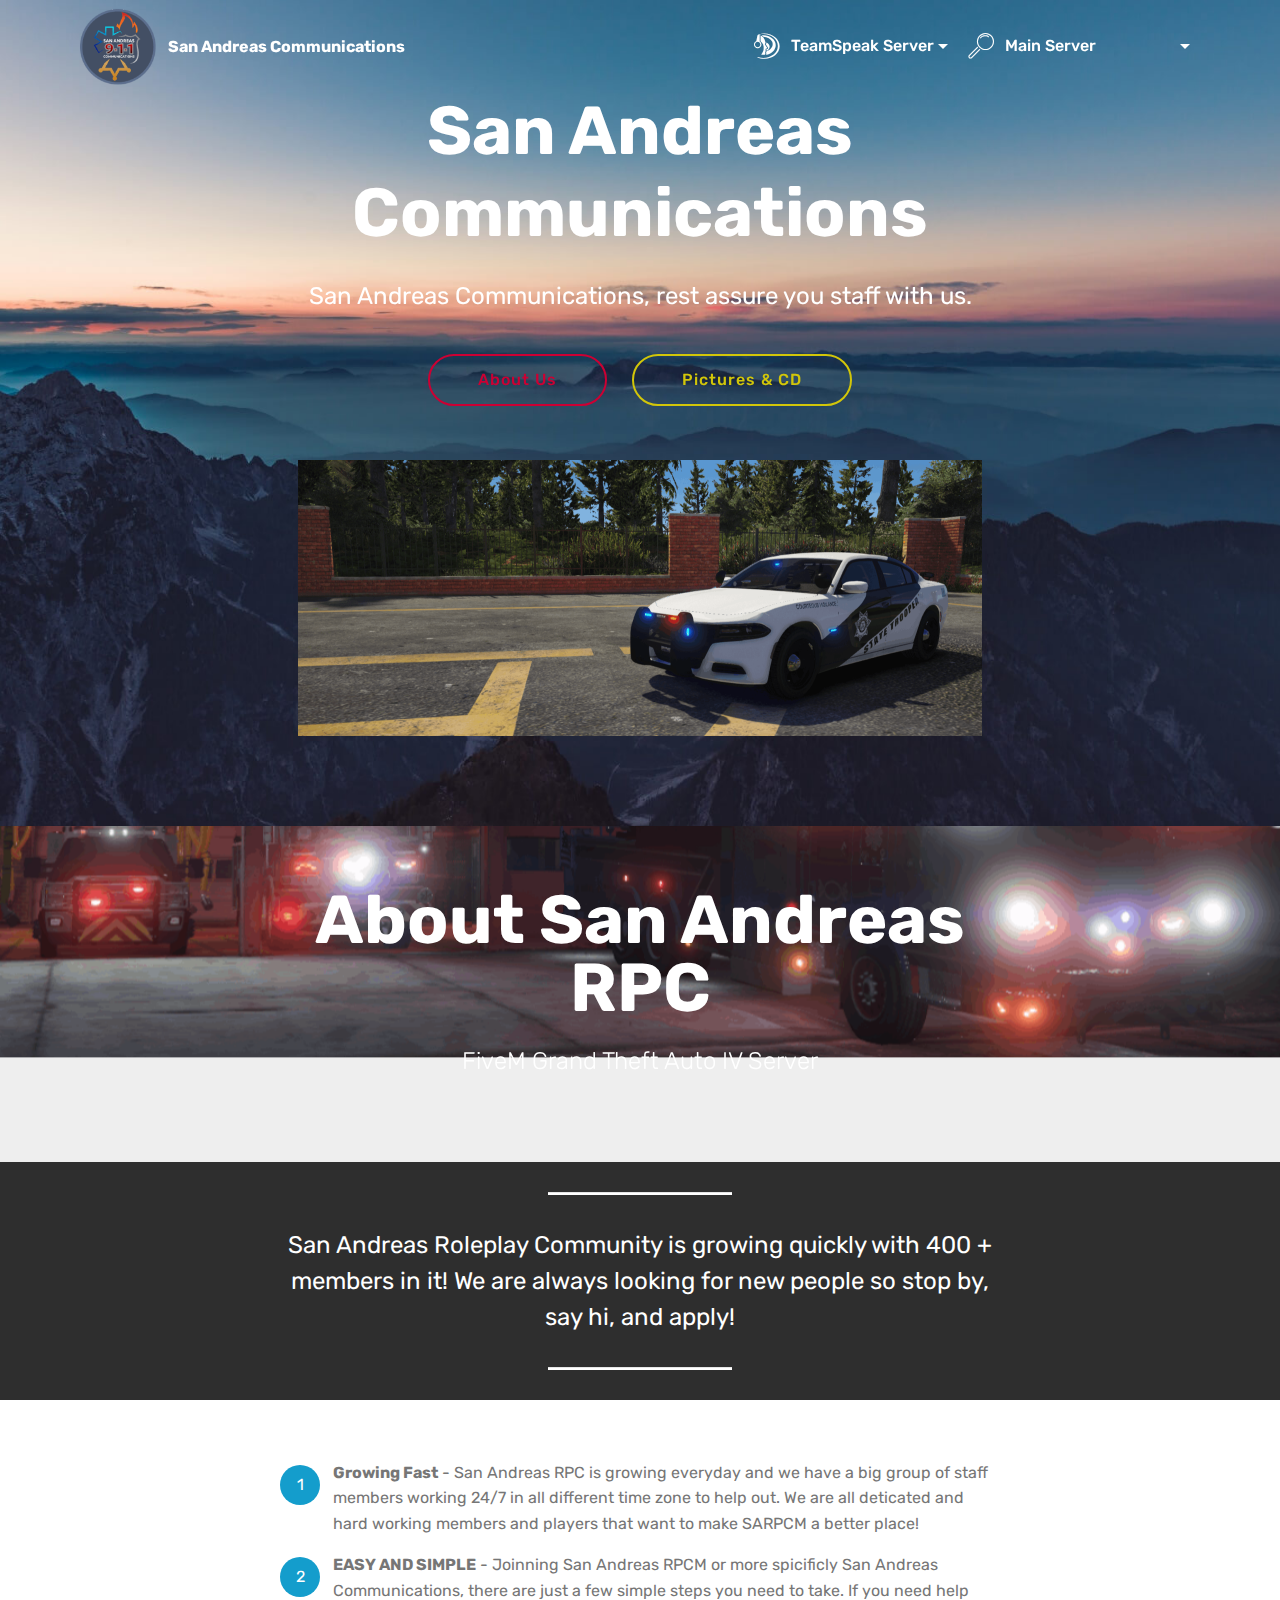
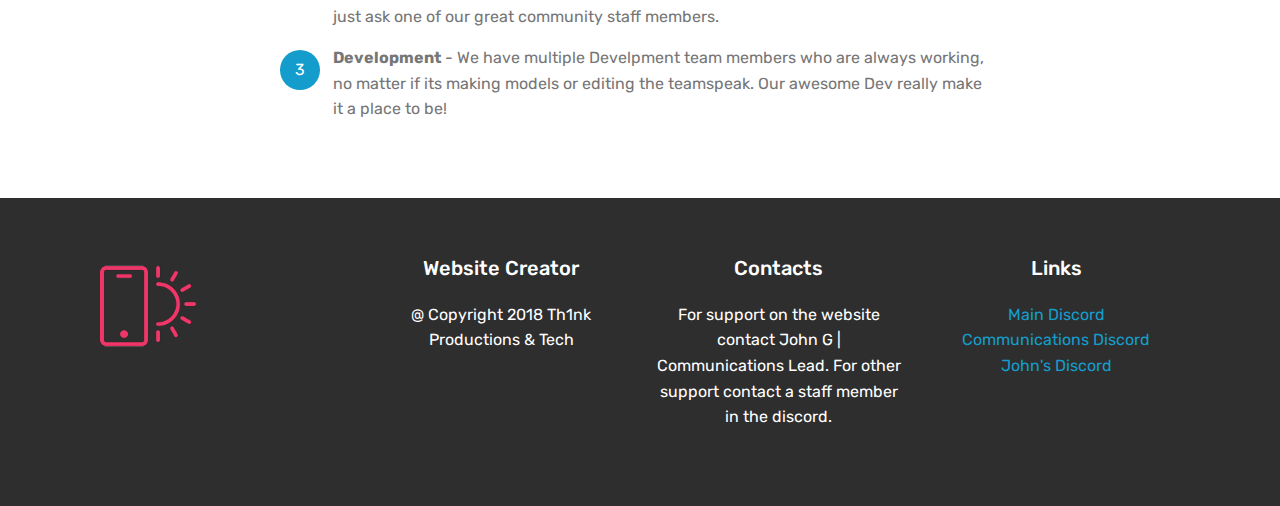
==== commit ab42e9f6: "create github pages" ====
--- a/index.html
+++ b/index.html
@@ -23,7 +23,7 @@
   
 </head>
 <body>
-  <link rel="stylesheet" href="style.less" class="cid-rf5jt0oGH4" id="menu1-4" data-rv-view="36"><section class="menu cid-rf5jt0oGH4" once="menu" id="menu1-4">
+  <link rel="stylesheet" href="style.less" class="cid-rf5jt0oGH4" id="menu1-4" data-rv-view="79"><section class="menu cid-rf5jt0oGH4" once="menu" id="menu1-4">
 
     
 
@@ -59,7 +59,7 @@
     </nav>
 </section>
 
-<section class="engine"><a href="https://mobirise.info/n">simple web templates</a></section><section class="header4 cid-rf5jaJrHUv mbr-parallax-background" id="header4-3">
+<section class="engine"><a href="https://mobirise.info/x">free css templates</a></section><section class="header4 cid-rf5jaJrHUv mbr-parallax-background" id="header4-3">
 
     
 
@@ -69,13 +69,11 @@
         <div class="row justify-content-md-center">
             <div class="media-content col-md-10">
                 <h1 class="mbr-section-title align-center mbr-white pb-3 mbr-bold mbr-fonts-style display-1">
-                    INTRO WITH IMAGE
-                </h1>
+                    San Andreas Communications</h1>
                 
                 <div class="mbr-text align-center mbr-white pb-3">
                     <p class="mbr-text mbr-fonts-style display-5">
-                        Intro with background image, color overlay and a picture at the bottom. Mobirise helps you cut down development time by providing you with a flexible website editor with a drag and drop interface.
-                    </p>
+                        San Andreas Communications, rest assure you staff with us.</p>
                 </div>
                 <div class="mbr-section-btn align-center"><a class="btn btn-md btn-secondary-outline display-4" href="https://mobirise.co">About Us<br></a>
                     <a class="btn btn-md btn-success-outline display-4" href="page1.html">Pictures &amp; CD<br></a></div>
--- a/assets/mobirise/css/mbr-additional.css
+++ b/assets/mobirise/css/mbr-additional.css
@@ -2346,7 +2346,7 @@
   background: url("../../../assets/images/prusit-fivem-charger-2000x1000.jpg");
 }
 .cid-rf5sYnb08J .mbr-section-subtitle {
-  color: #767676;
+  color: #ffffff;
   font-weight: 300;
 }
 .cid-rf5sYnb08J .number-wrap {
@@ -2437,3 +2437,6 @@
     font-size: 0.6rem;
   }
 }
+.cid-rf5sYnb08J H2 {
+  color: #ffffff;
+}
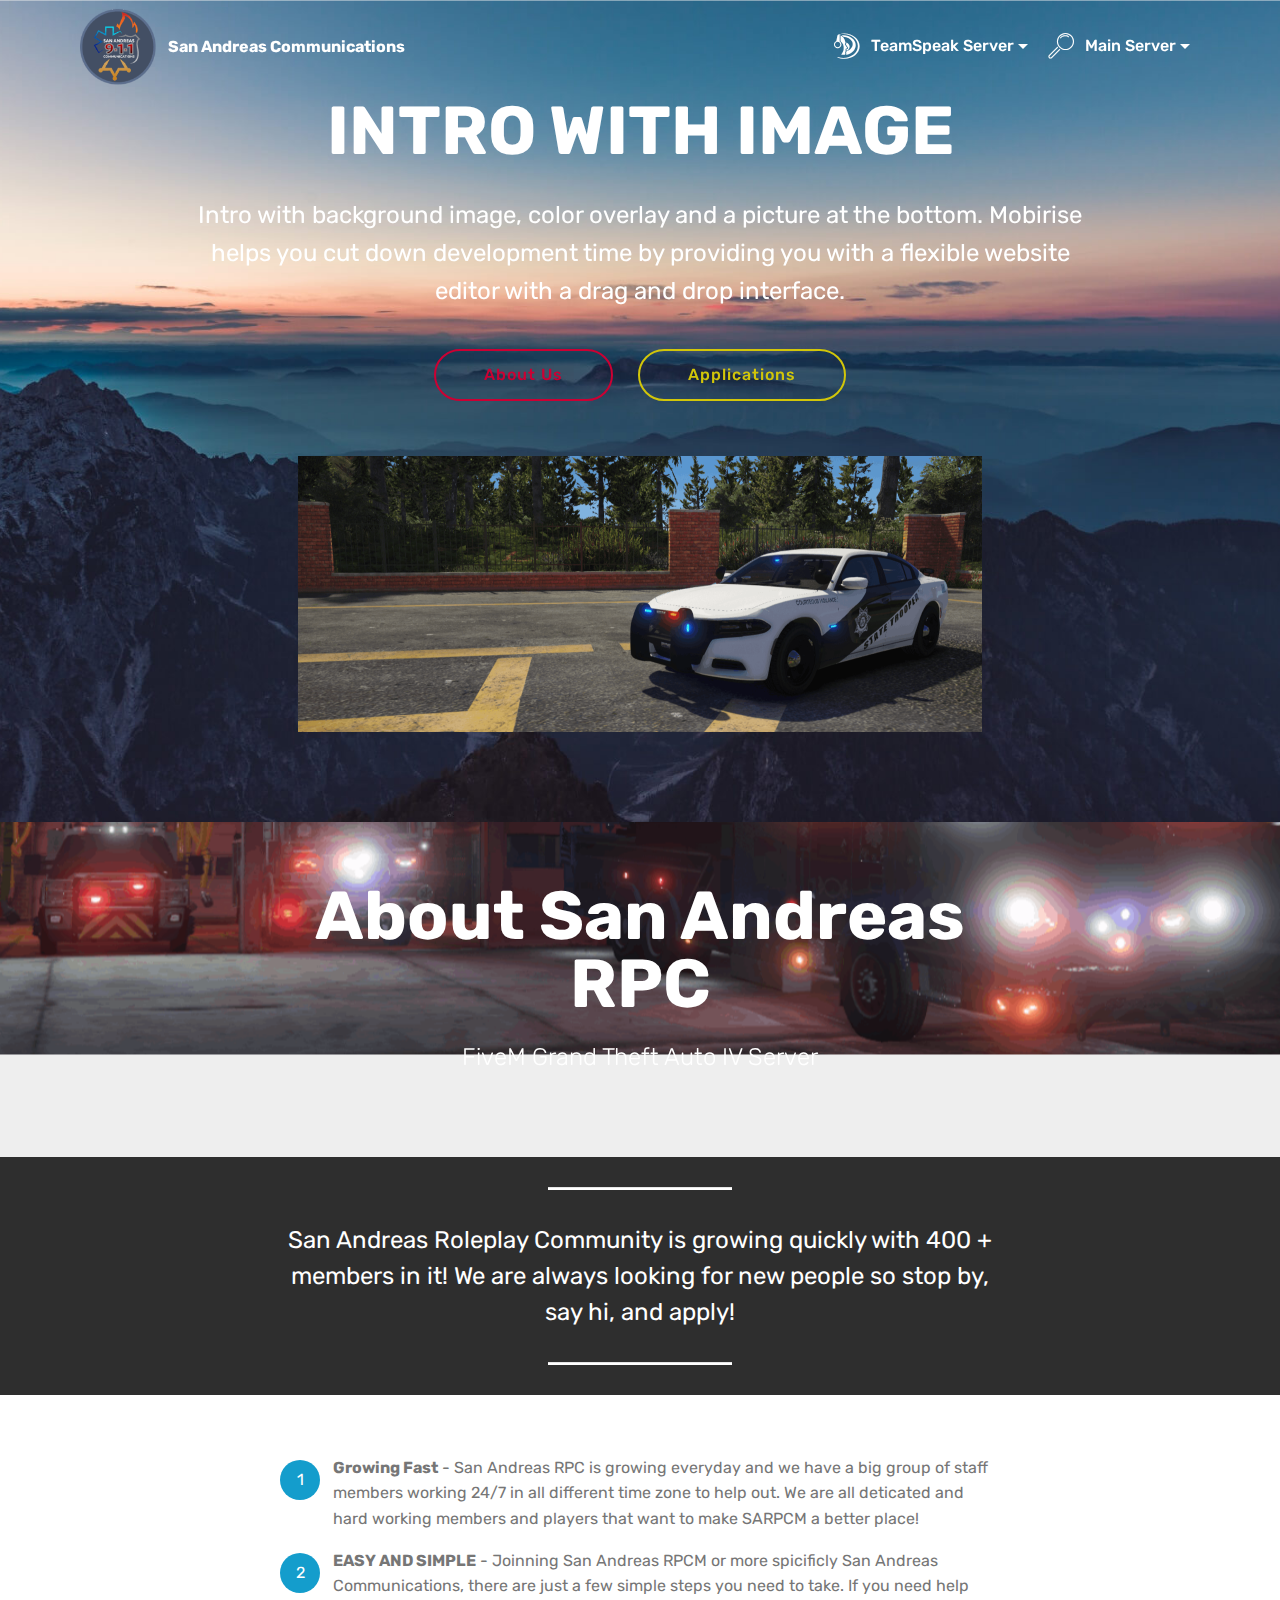
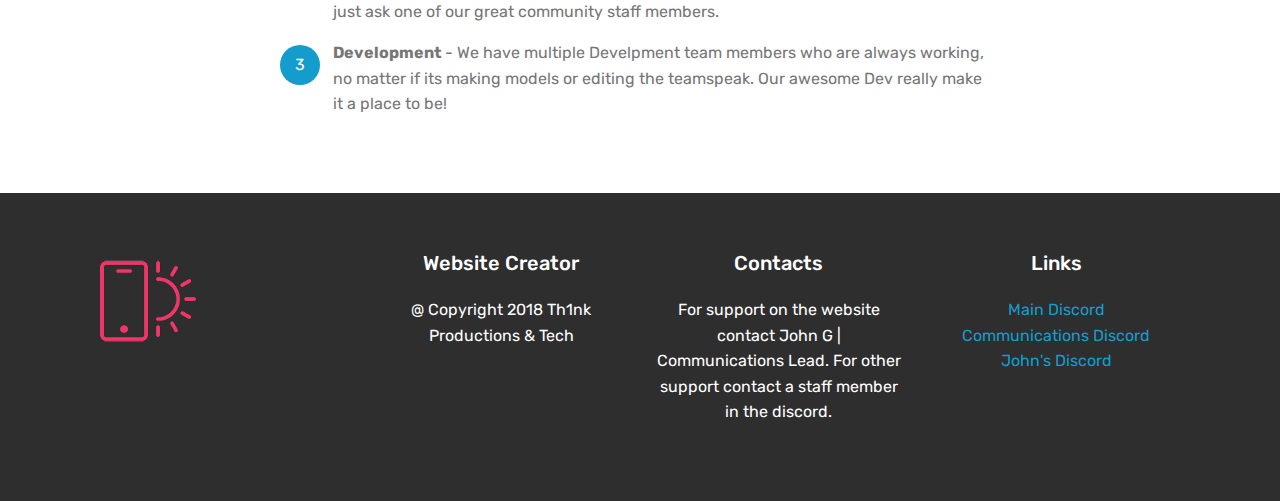
==== commit 961976a6: "create github pages" ====
--- a/index.html
+++ b/index.html
@@ -23,7 +23,7 @@
   
 </head>
 <body>
-  <link rel="stylesheet" href="style.less" class="cid-rf5jt0oGH4" id="menu1-4" data-rv-view="79"><section class="menu cid-rf5jt0oGH4" once="menu" id="menu1-4">
+  <link rel="stylesheet" href="style.less" class="cid-rf5jt0oGH4" id="menu1-4" data-rv-view="33"><section class="menu cid-rf5jt0oGH4" once="menu" id="menu1-4">
 
     
 
@@ -50,16 +50,16 @@
             <ul class="navbar-nav nav-dropdown nav-right" data-app-modern-menu="true"><li class="nav-item dropdown">
                     <a class="nav-link link text-white dropdown-toggle display-4" href="https://mobirise.co" data-toggle="dropdown-submenu" aria-expanded="false"><span class="socicon socicon-teamspeak mbr-iconfont mbr-iconfont-btn"></span>TeamSpeak Server</a><div class="dropdown-menu"><a class="text-white dropdown-item display-4" href="https://mobirise.co">Server Address:<br>sarpcm.com</a></div>
                 </li>
-                <li class="nav-item dropdown open">
-                    <a class="nav-link link text-white dropdown-toggle display-4" href="https://discord.gg/9nnnePn" target="_blank" data-toggle="dropdown-submenu" aria-expanded="true">
-                        <span class="mbri-search mbr-iconfont mbr-iconfont-btn"></span>Main Server&nbsp; &nbsp; &nbsp; &nbsp; &nbsp; &nbsp; &nbsp; &nbsp; &nbsp; &nbsp;&nbsp;</a><div class="dropdown-menu"><a class="text-white dropdown-item display-4" href="https://discord.gg/9nnnePn" target="_blank">Main Discord: <br>https://discord.gg/9nnnePn<br>Communications Discord:<br>https://discord.gg/y9QuucD<br></a></div>
+                <li class="nav-item dropdown">
+                    <a class="nav-link link text-white dropdown-toggle display-4" href="https://discord.gg/9nnnePn" target="_blank" data-toggle="dropdown-submenu" aria-expanded="false">
+                        <span class="mbri-search mbr-iconfont mbr-iconfont-btn"></span>Main Server</a><div class="dropdown-menu"><a class="text-white dropdown-item display-4" href="https://discord.gg/9nnnePn" target="_blank">Main Discord: <br>https://discord.gg/9nnnePn<br>Communications Discord:<br>https://discord.gg/y9QuucD<br></a></div>
                 </li></ul>
             
         </div>
     </nav>
 </section>
 
-<section class="engine"><a href="https://mobirise.info/x">free css templates</a></section><section class="header4 cid-rf5jaJrHUv mbr-parallax-background" id="header4-3">
+<section class="engine"><a href="https://mobirise.info">Mobirise</a></section><section class="header4 cid-rf5jaJrHUv mbr-parallax-background" id="header4-3">
 
     
 
@@ -69,14 +69,16 @@
         <div class="row justify-content-md-center">
             <div class="media-content col-md-10">
                 <h1 class="mbr-section-title align-center mbr-white pb-3 mbr-bold mbr-fonts-style display-1">
-                    San Andreas Communications</h1>
+                    INTRO WITH IMAGE
+                </h1>
                 
                 <div class="mbr-text align-center mbr-white pb-3">
                     <p class="mbr-text mbr-fonts-style display-5">
-                        San Andreas Communications, rest assure you staff with us.</p>
+                        Intro with background image, color overlay and a picture at the bottom. Mobirise helps you cut down development time by providing you with a flexible website editor with a drag and drop interface.
+                    </p>
                 </div>
                 <div class="mbr-section-btn align-center"><a class="btn btn-md btn-secondary-outline display-4" href="https://mobirise.co">About Us<br></a>
-                    <a class="btn btn-md btn-success-outline display-4" href="page1.html">Pictures &amp; CD<br></a></div>
+                    <a class="btn btn-md btn-success-outline display-4" href="page1.html">Applications<br></a></div>
             </div>
             <div class="mbr-figure pt-5">
                 <img src="assets/images/paleto-station-charger-2-1368x553.png" alt="Mobirise" title="" style="width: 60%;">
--- a/assets/mobirise/css/mbr-additional.css
+++ b/assets/mobirise/css/mbr-additional.css
@@ -2340,103 +2340,63 @@
 .cid-rf5jt0oGH4 .dropdown-item:hover {
   color: #c1c1c1 !important;
 }
-.cid-rf5sYnb08J {
+.cid-rfIq46OtC5 {
   padding-top: 90px;
   padding-bottom: 90px;
-  background: url("../../../assets/images/prusit-fivem-charger-2000x1000.jpg");
-}
-.cid-rf5sYnb08J .mbr-section-subtitle {
-  color: #ffffff;
-  font-weight: 300;
-}
-.cid-rf5sYnb08J .number-wrap {
-  color: #ffffff;
-  border-color: rgba(255, 255, 255, 0.15);
-  position: relative;
-  display: inline-block;
+  background-image: url("../../../assets/images/screen-shot-2019-01-13-at-4.13.59-pm-1920x1004.png");
+}
+.cid-rfIq46OtC5 .mbr-figure {
+  margin: 0 auto;
+  width: 100%;
+  display: -webkit-flex;
+  justify-content: center;
+  -webkit-justify-content: center;
+}
+.cid-rfIq46OtC5 .mbr-figure img {
+  height: 100%;
+  margin: 0 auto;
+}
+@media (max-width: 991px) {
+  .cid-rfIq46OtC5 .mbr-figure img {
+    width: 100% !important;
+  }
+}
+.cid-rfIq46OtC5 .mbr-text,
+.cid-rfIq46OtC5 .mbr-section-btn {
   text-align: center;
-  padding: 5px 10px 13px 10px;
-  margin: 0;
-  min-width: 118px;
-  border-radius: 2px;
+}
+.cid-rfIsCGoz9h {
+  padding-top: 90px;
+  padding-bottom: 90px;
+  background: linear-gradient(45deg, #dbd4b8, #25aab2);
+}
+.cid-rfIsCGoz9h .btn {
+  margin: 0 0 .5rem 0;
+}
+.cid-rfIqamcm7p {
+  padding-top: 90px;
+  padding-bottom: 90px;
+  background-color: #ffffff;
+}
+.cid-rfIqamcm7p .title {
+  margin-bottom: 2rem;
+}
+.cid-rfIqamcm7p .mbr-section-subtitle {
+  color: #767676;
+}
+.cid-rfIqamcm7p a:not([href]):not([tabindex]) {
+  color: #fff;
+  border-radius: 3px;
+}
+.cid-rfIqamcm7p a.btn-white:not([href]):not([tabindex]) {
+  color: #333;
+}
+.cid-rfIqamcm7p .multi-horizontal {
+  flex-grow: 1;
+  -webkit-flex-grow: 1;
   max-width: 100%;
 }
-.cid-rf5sYnb08J .number {
-  font-style: normal;
-  font-weight: 700;
-  text-transform: none;
-  letter-spacing: -2px;
-  font-size: 55px;
-  word-spacing: 0;
-  line-height: 1.3;
-  color: #ffffff;
-}
-.cid-rf5sYnb08J .period {
+.cid-rfIqamcm7p .input-group-btn {
   display: block;
-  padding-top: 2px;
-  border-top: 1px solid rgba(0, 0, 0, 0.1);
-}
-.cid-rf5sYnb08J .dot {
-  position: absolute;
-  top: -10px;
-  right: -1em;
-  width: 1em;
-  display: block;
-  font-size: 55px;
-  height: 83%;
-  overflow: hidden;
-  font-style: normal;
-  font-weight: 700;
-  line-height: 89.65px;
-  text-transform: none;
-  letter-spacing: 0;
-  word-spacing: 0;
-  color: #ffffff;
-}
-.cid-rf5sYnb08J .countdown-cont {
-  background: linear-gradient(45deg, #149dcc, #c8ceaf);
-  max-width: 700px;
-  border-radius: 3px;
-  margin: 0 auto;
-}
-@media (max-width: 768px) {
-  .cid-rf5sYnb08J .dot {
-    display: none;
-  }
-  .cid-rf5sYnb08J .col-xs-3 {
-    padding-left: 0;
-    padding-right: 0;
-    max-width: 25%;
-    flex: 0 0 25%;
-  }
-  .cid-rf5sYnb08J .number-wrap {
-    min-width: auto;
-  }
-}
-@media (max-width: 576px) {
-  .cid-rf5sYnb08J .row {
-    flex-wrap: nowrap;
-  }
-  .cid-rf5sYnb08J .number {
-    white-space: nowrap;
-  }
-}
-@media (max-width: 440px) {
-  .cid-rf5sYnb08J .number {
-    font-size: 30px;
-  }
-  .cid-rf5sYnb08J .period {
-    font-size: 0.8rem;
-  }
-}
-@media (max-width: 300px) {
-  .cid-rf5sYnb08J .number {
-    font-size: 20px;
-  }
-  .cid-rf5sYnb08J .period {
-    font-size: 0.6rem;
-  }
-}
-.cid-rf5sYnb08J H2 {
-  color: #ffffff;
-}
+  text-align: center;
+}
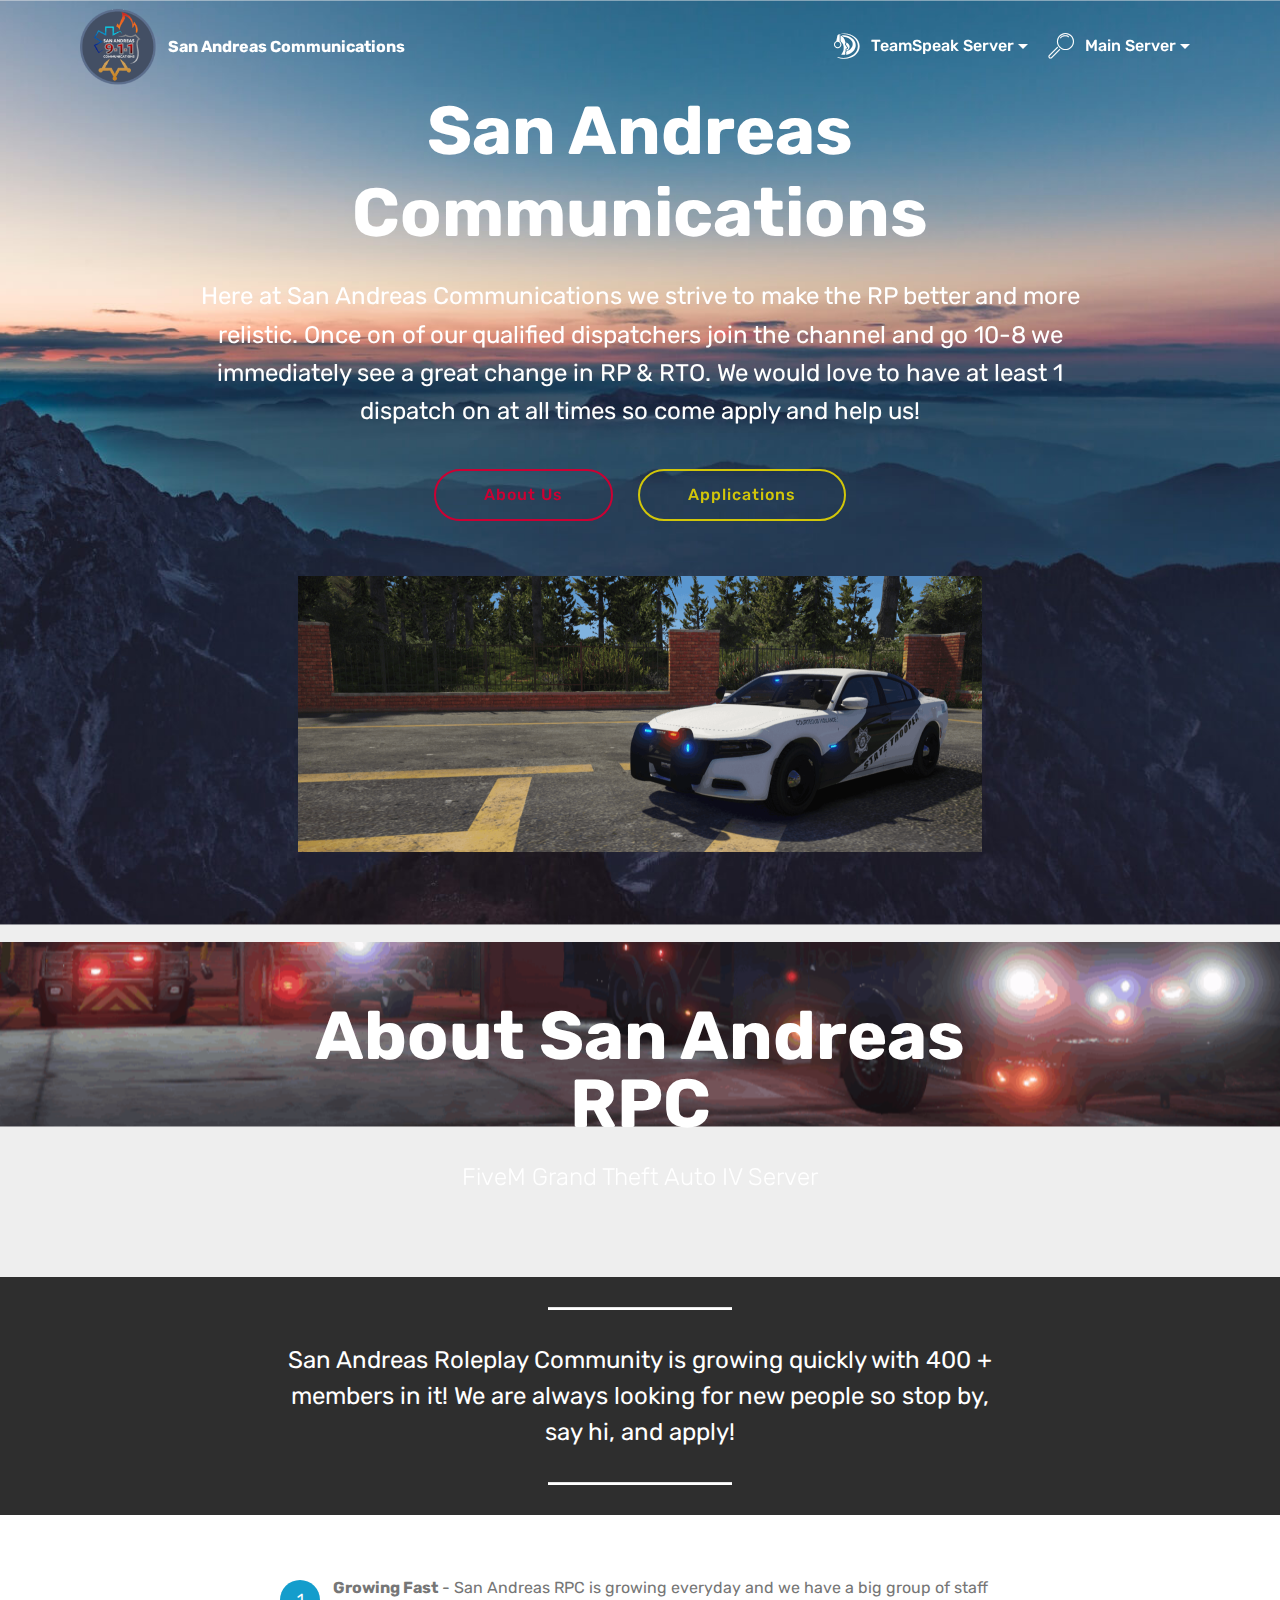
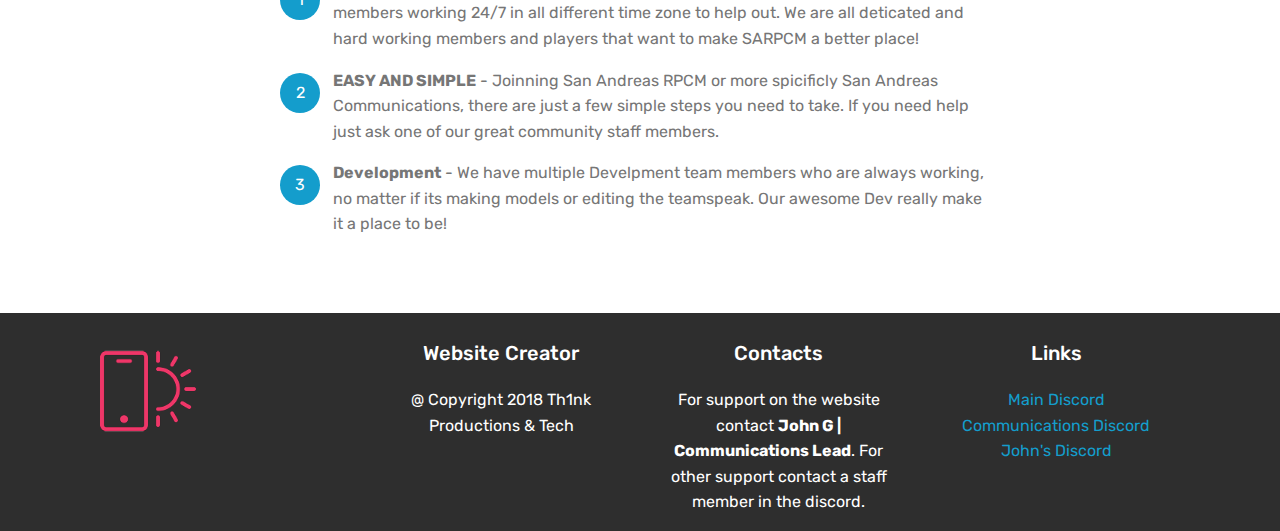
==== commit fe14626a: "create github pages" ====
--- a/index.html
+++ b/index.html
@@ -23,7 +23,7 @@
   
 </head>
 <body>
-  <link rel="stylesheet" href="style.less" class="cid-rf5jt0oGH4" id="menu1-4" data-rv-view="33"><section class="menu cid-rf5jt0oGH4" once="menu" id="menu1-4">
+  <link rel="stylesheet" href="style.less" class="cid-rf5jt0oGH4" id="menu1-4" data-rv-view="58"><section class="menu cid-rf5jt0oGH4" once="menu" id="menu1-4">
 
     
 
@@ -59,7 +59,7 @@
     </nav>
 </section>
 
-<section class="engine"><a href="https://mobirise.info">Mobirise</a></section><section class="header4 cid-rf5jaJrHUv mbr-parallax-background" id="header4-3">
+<section class="engine"><a href="https://mobirise.info/y">free html website templates</a></section><section class="header4 cid-rf5jaJrHUv mbr-parallax-background" id="header4-3">
 
     
 
@@ -69,13 +69,10 @@
         <div class="row justify-content-md-center">
             <div class="media-content col-md-10">
                 <h1 class="mbr-section-title align-center mbr-white pb-3 mbr-bold mbr-fonts-style display-1">
-                    INTRO WITH IMAGE
-                </h1>
+                    San Andreas Communications</h1>
                 
                 <div class="mbr-text align-center mbr-white pb-3">
-                    <p class="mbr-text mbr-fonts-style display-5">
-                        Intro with background image, color overlay and a picture at the bottom. Mobirise helps you cut down development time by providing you with a flexible website editor with a drag and drop interface.
-                    </p>
+                    <p class="mbr-text mbr-fonts-style display-5">Here at San Andreas Communications we strive to make the RP better and more relistic. Once on of our qualified dispatchers join the channel and go 10-8 we immediately see a great change in RP &amp; RTO. We would love to have at least 1 dispatch on at all times so come apply and help us!</p>
                 </div>
                 <div class="mbr-section-btn align-center"><a class="btn btn-md btn-secondary-outline display-4" href="https://mobirise.co">About Us<br></a>
                     <a class="btn btn-md btn-success-outline display-4" href="page1.html">Applications<br></a></div>
@@ -159,7 +156,7 @@
                 <h5 class="pb-3">
                     Contacts
                 </h5>
-                <p class="mbr-text">For support on the website contact John G | Communications Lead. For other support contact a staff member in the discord.</p>
+                <p class="mbr-text">For support on the website contact <strong>John G | Communications Lead</strong>. For other support contact a staff member in the discord.</p>
             </div>
             <div class="col-12 col-md-3 mbr-fonts-style display-7">
                 <h5 class="pb-3">
--- a/assets/mobirise/css/mbr-additional.css
+++ b/assets/mobirise/css/mbr-additional.css
@@ -1867,8 +1867,8 @@
   border-radius: 50%;
 }
 .cid-rf5qCkjVqH {
-  padding-top: 60px;
-  padding-bottom: 60px;
+  padding-top: 30px;
+  padding-bottom: 0px;
   background-color: #2e2e2e;
 }
 @media (max-width: 767px) {
